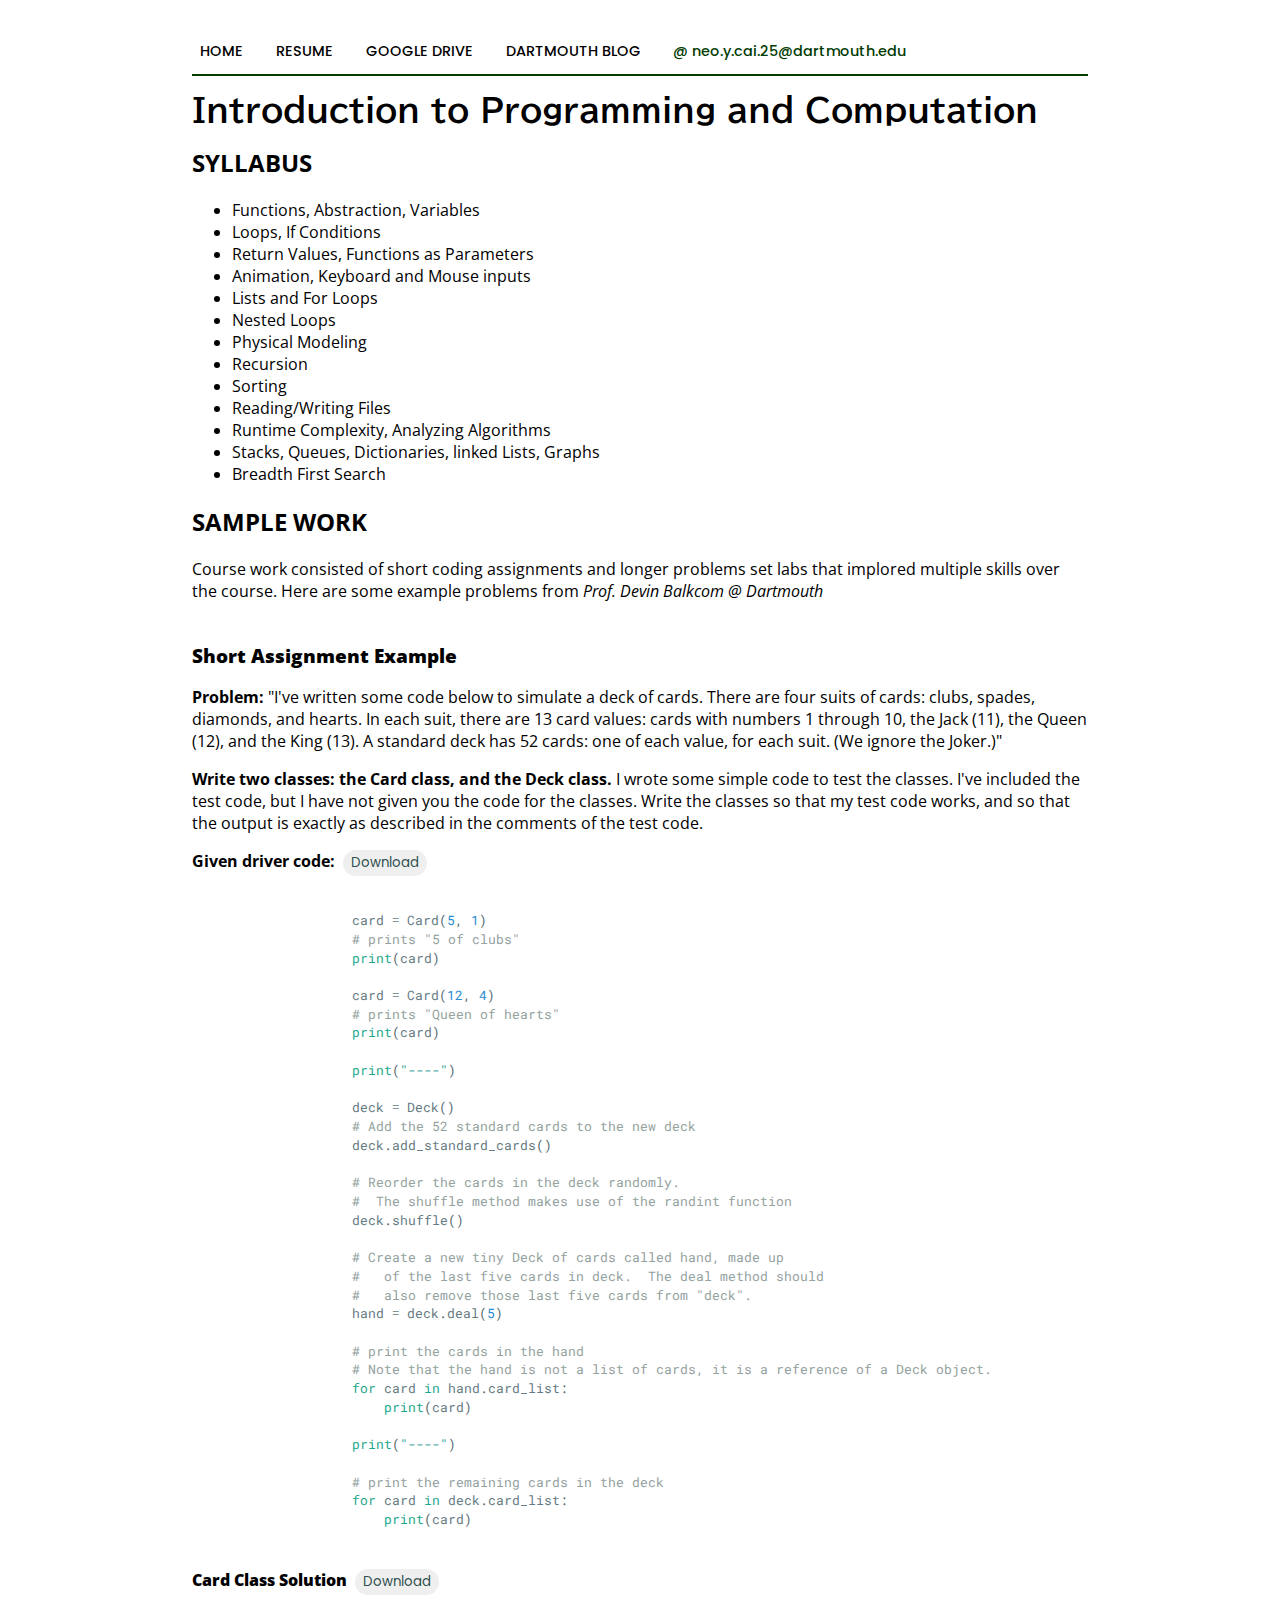
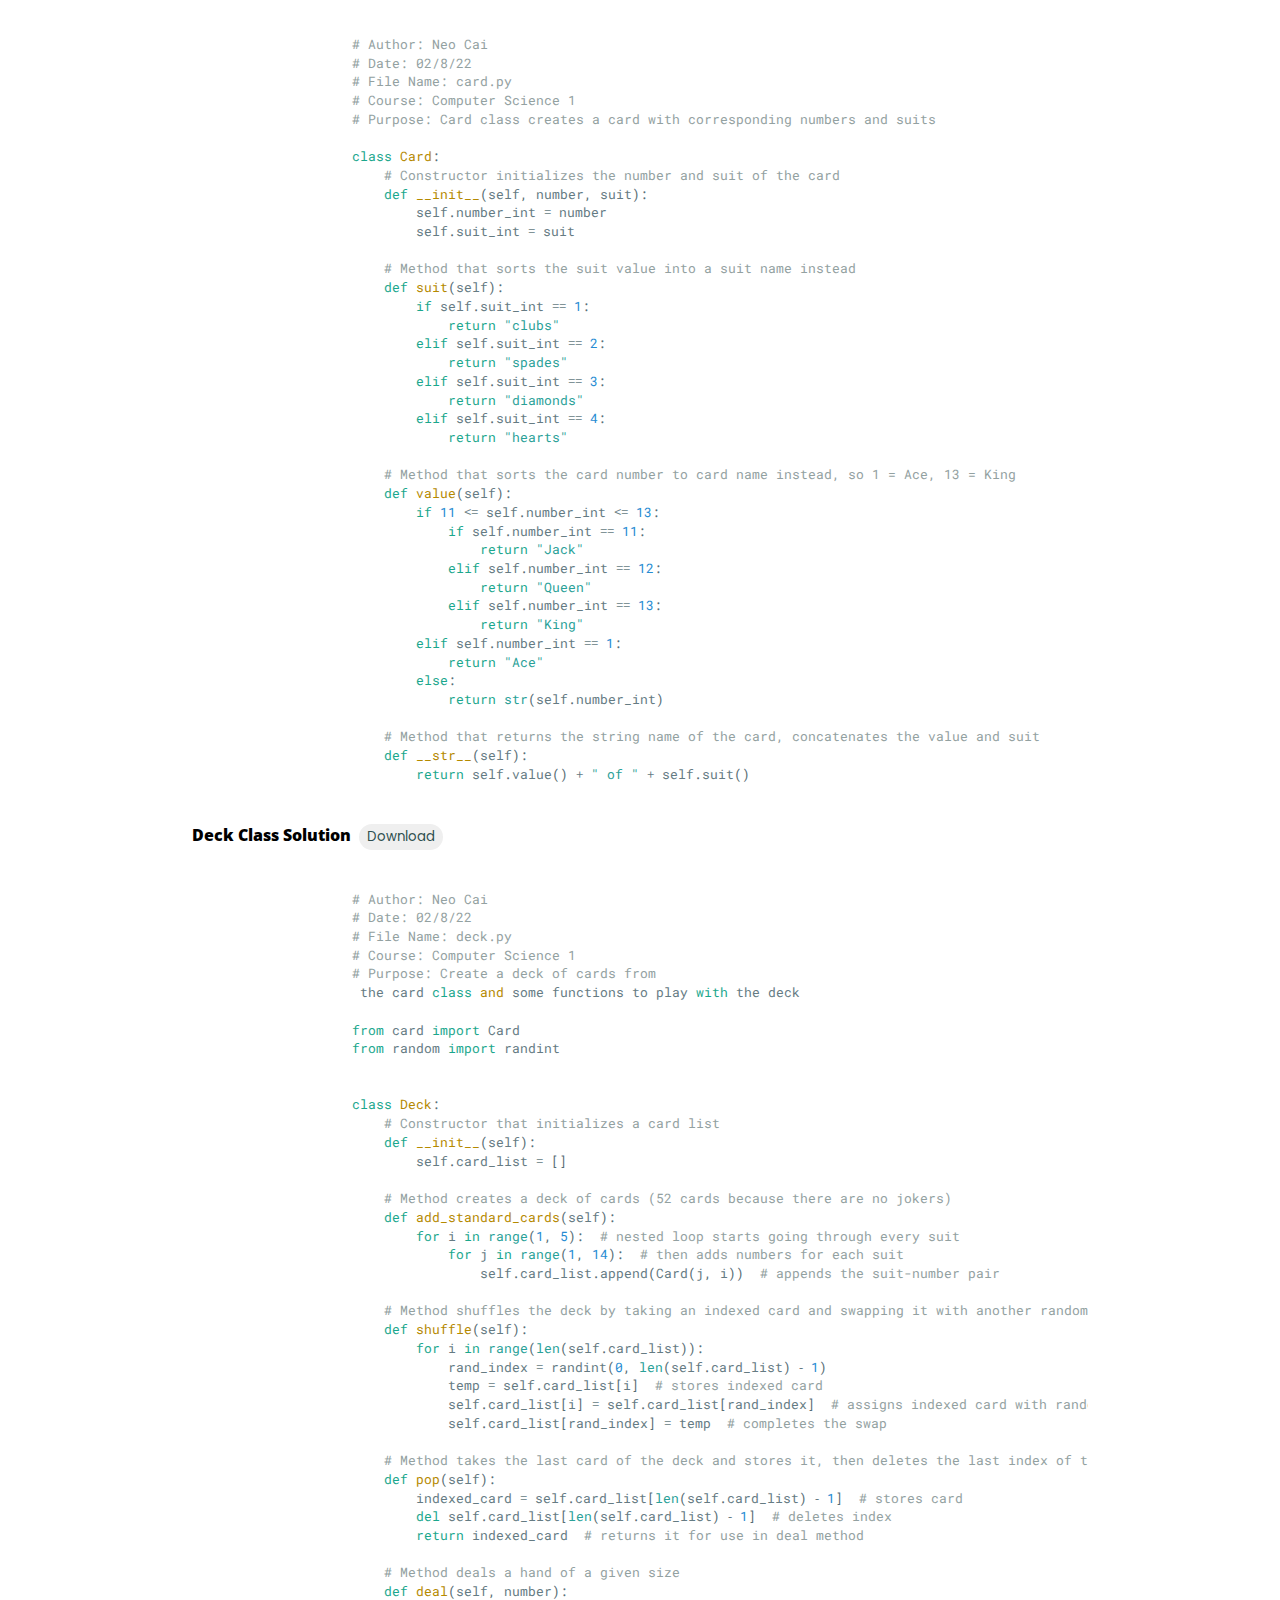
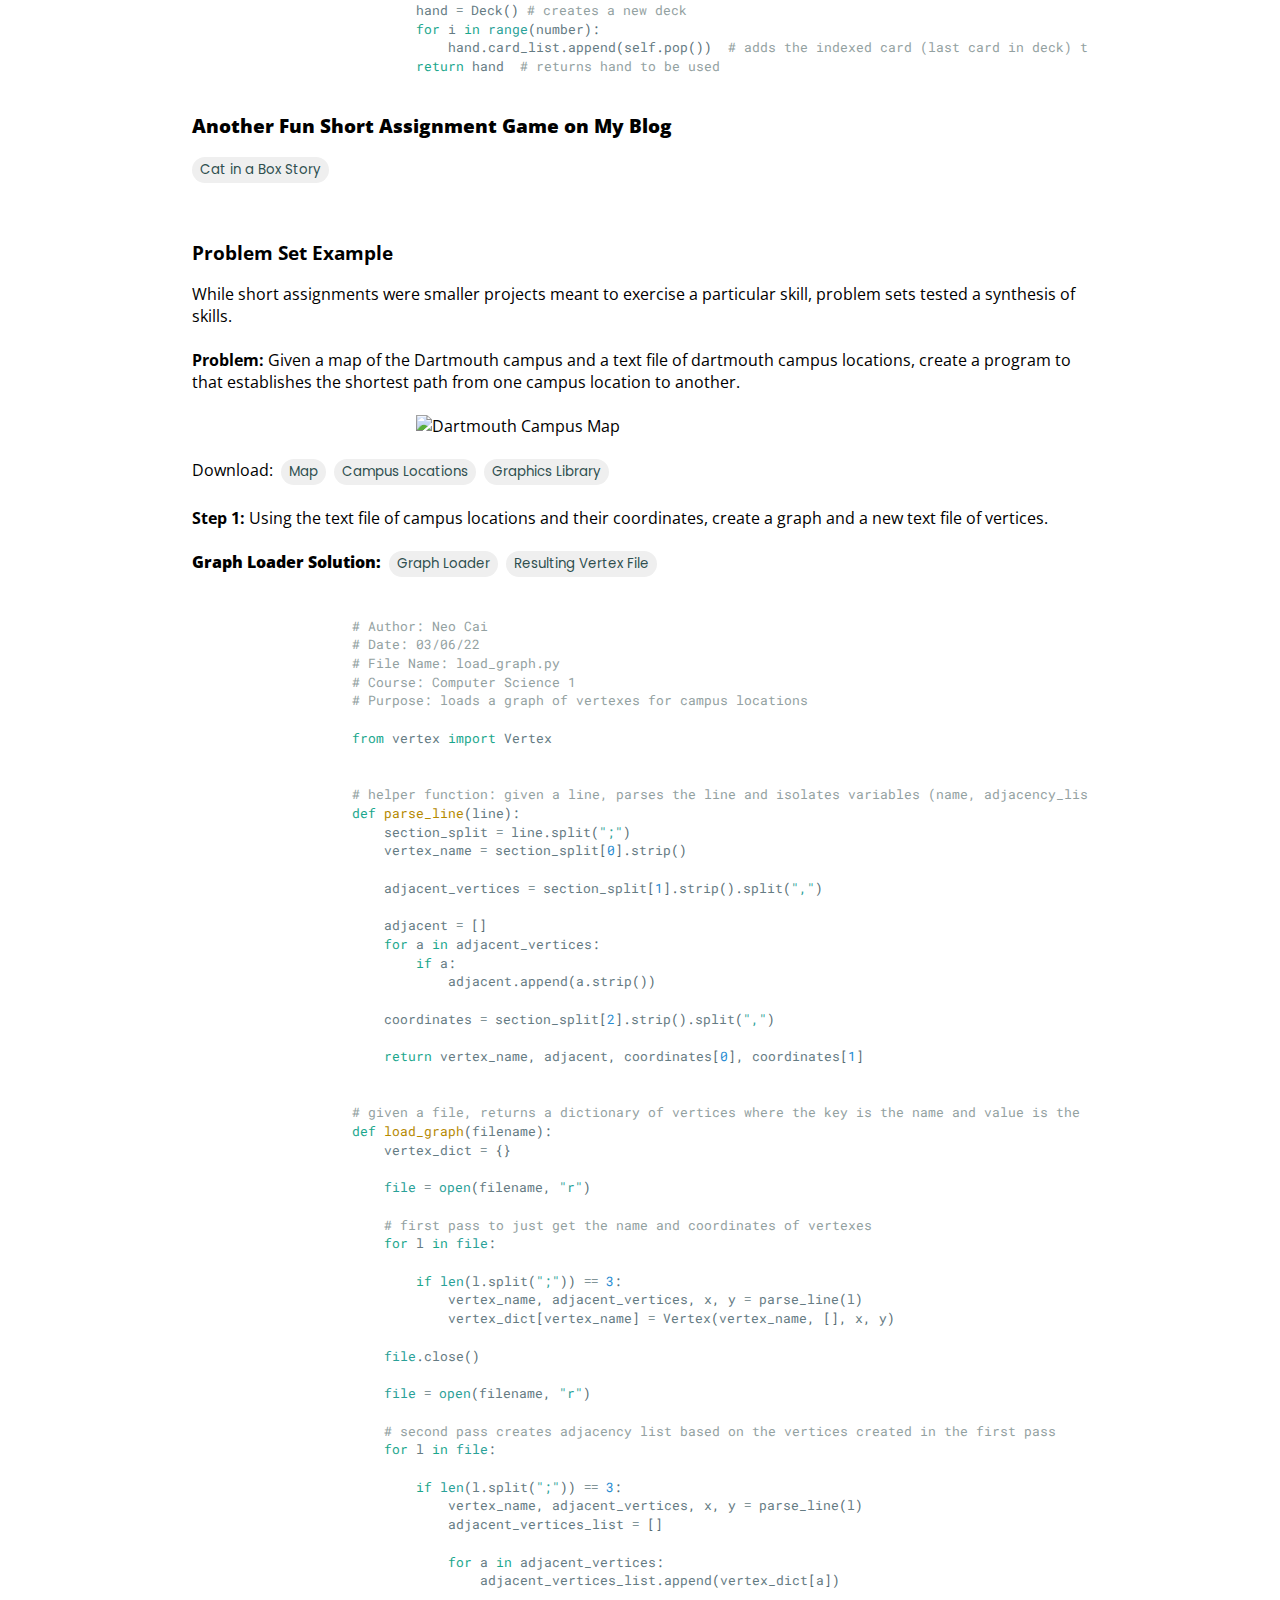
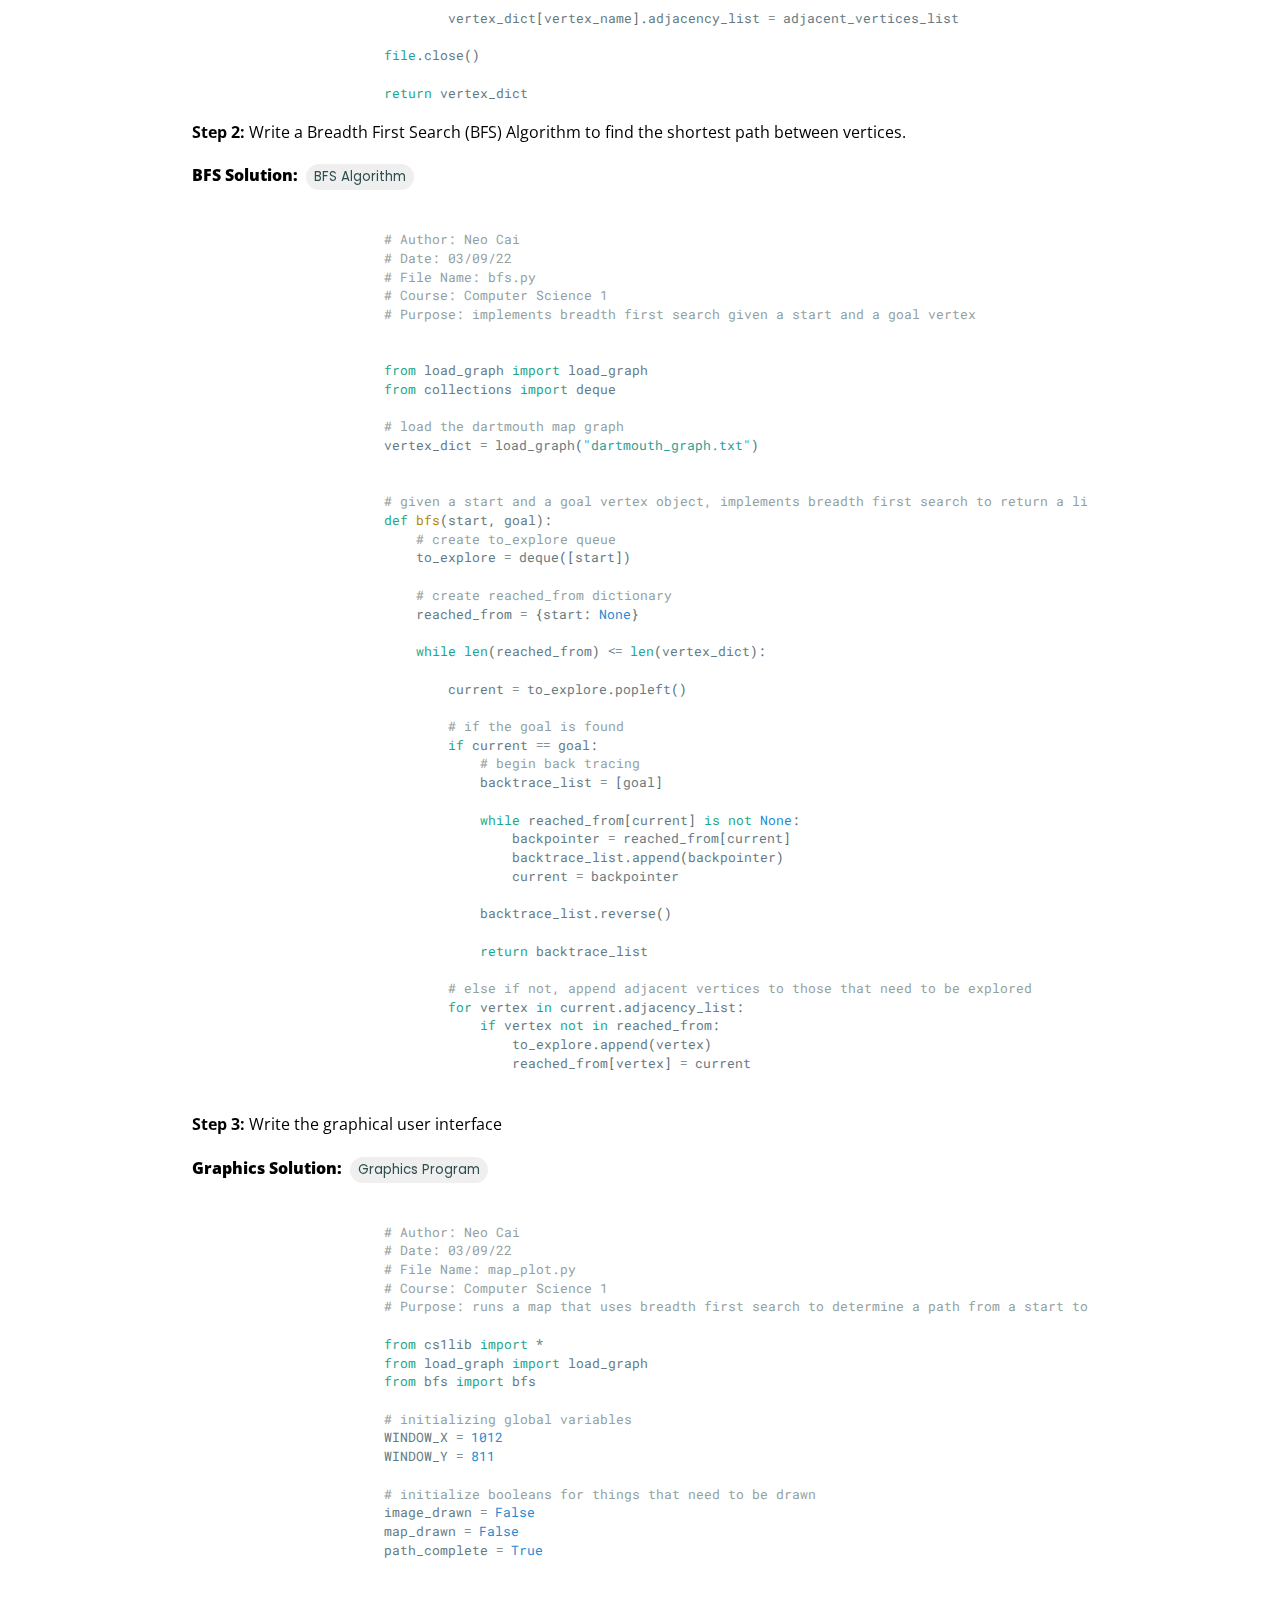
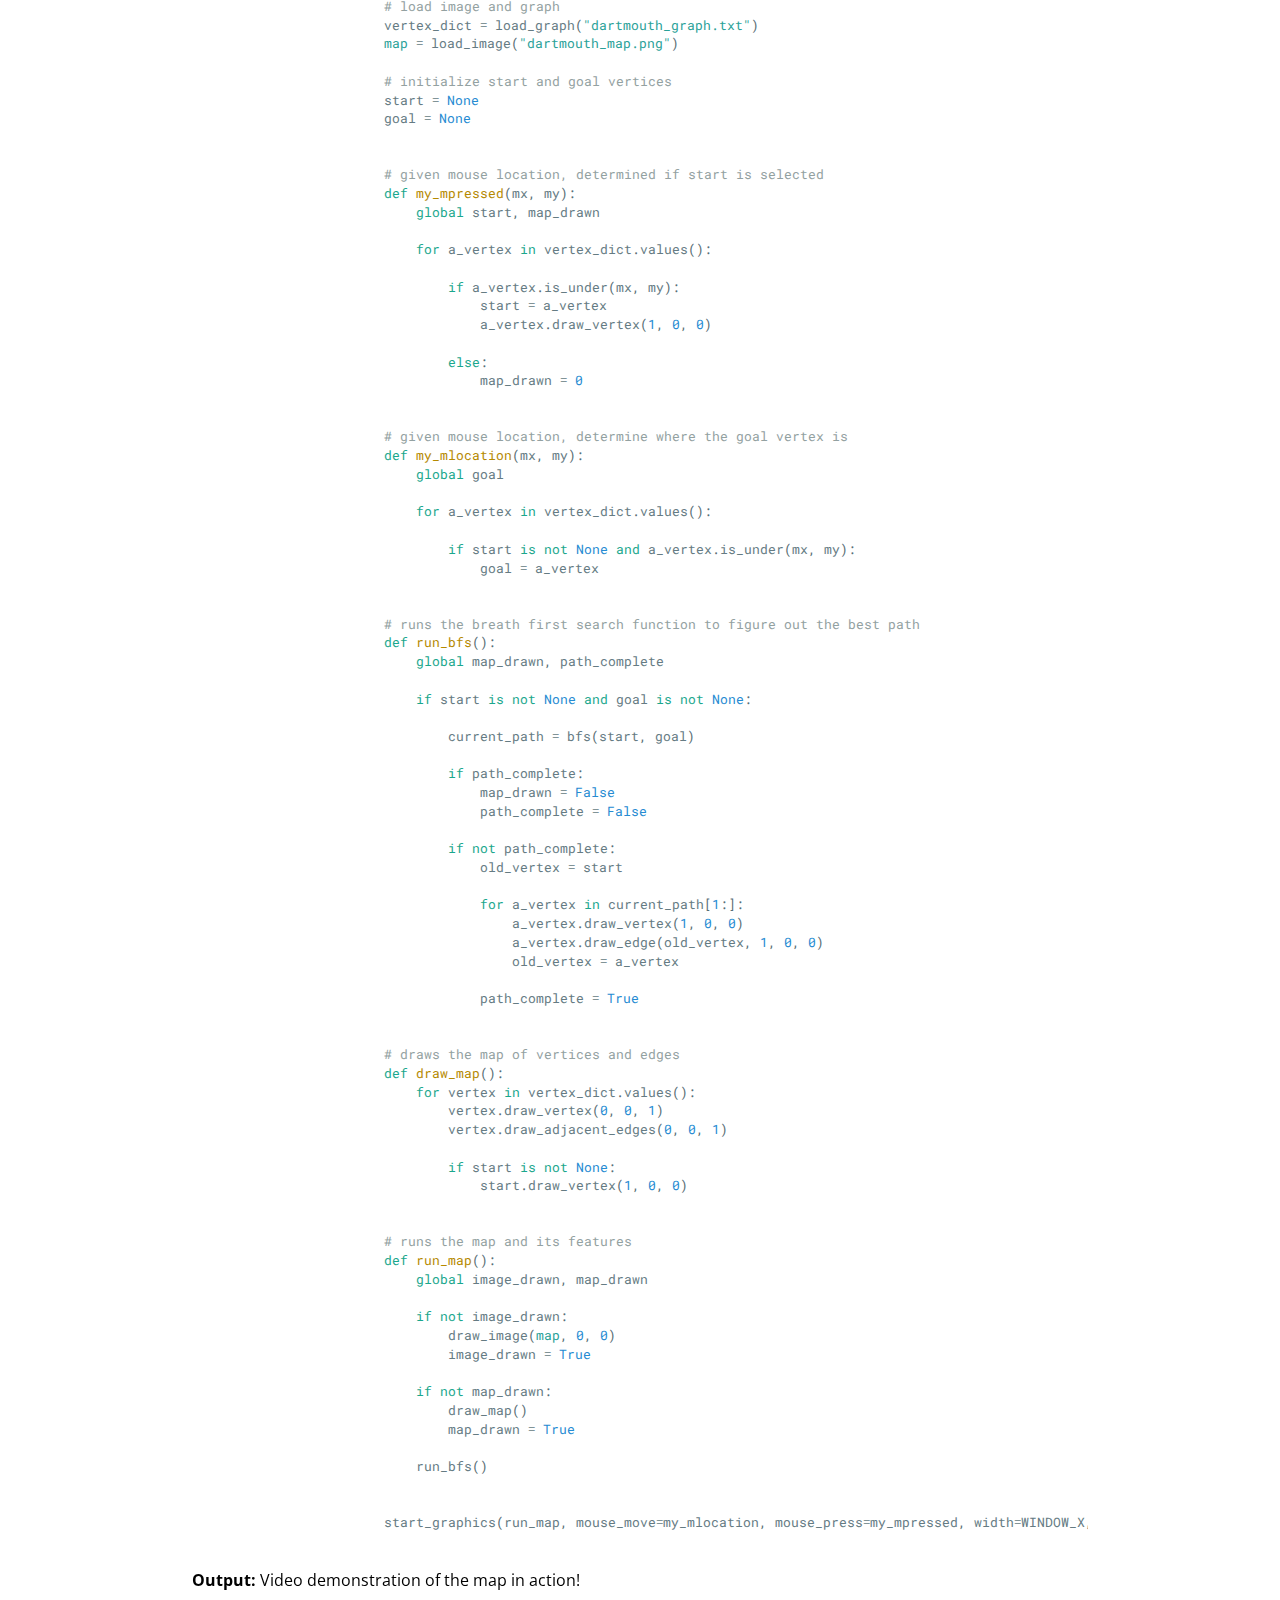
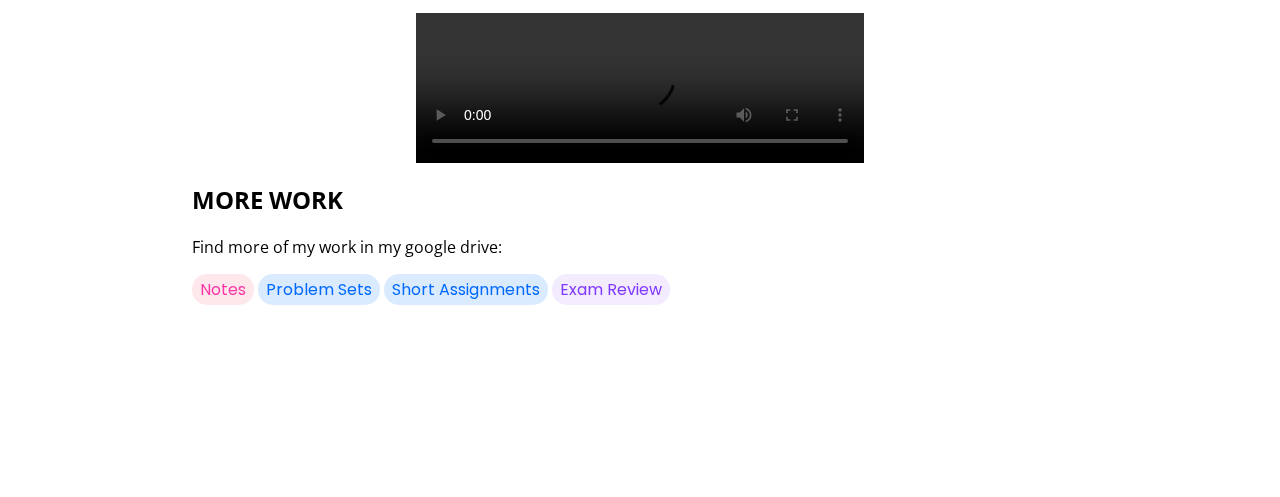
==== CS1.html @ 1ee0eb28 "Add files via upload" ====
<!DOCTYPE html>
<html>
    <head>
        <title>Neo Cai - Computer Science 1</title>
        <meta name="description" content="Computer Science 1 Course Work">
        <link rel="stylesheet" href="style.css">
        <link href="prism.css" rel="stylesheet" />
    </head>
    <body>
        <header class="main-header">
            <nav class="nav main-nav">
                <ul>
                    <li><a href="index.html">HOME</a></li>
                    <li><a href="Resume.html" target="blank">RESUME</a></li>
                    <li><a href="https://drive.google.com/drive/folders/1IpuSzO9AuUdpnZ5P5NzctOcHRXoszcIw?usp=sharing" target="blank">GOOGLE DRIVE</a></li>
                    <li><a href="https://journeys.dartmouth.edu/neoycai25/" target="blank">DARTMOUTH BLOG</a></li>
                    <li class = "nav-email"><h4><a href="mailto:neo.y.cai.25@dartmouth.edu">@ neo.y.cai.25@dartmouth.edu</a></h4></li>
                </ul>
            </nav>
                <h1 class="subtitle1">Introduction to Programming and Computation</h1>
        </header>
        <section>
            <h2>SYLLABUS</h2>
            <ul>
                <li>Functions, Abstraction, Variables</li>
                <li>Loops, If Conditions</li>
                <li>Return Values, Functions as Parameters</li>
                <li>Animation, Keyboard and Mouse inputs</li>
                <li>Lists and For Loops</li>
                <li>Nested Loops</li>
                <li>Physical Modeling</li>
                <li>Recursion</li>
                <li>Sorting</li>
                <li>Reading/Writing Files</li>
                <li>Runtime Complexity, Analyzing Algorithms</li>
                <li>Stacks, Queues, Dictionaries, linked Lists, Graphs</li>
                <li>Breadth First Search</li>
            </ul>
            <h2>SAMPLE WORK</h2>
            Course work consisted of short coding assignments and longer problems set labs that implored multiple skills over the course. Here are some example problems from <i>Prof. Devin Balkcom @ Dartmouth</i>

            <br><br>
            <h3><strong>Short Assignment Example</strong></h3>
            <p>
                <strong>Problem:</strong> "I've written some code below to simulate a deck of cards. There are four suits of cards: clubs, spades, diamonds, and hearts. In each suit, there are 13 card values: cards with numbers 1 through 10, the Jack (11), the Queen (12), and the King (13). A standard deck has 52 cards: one of each value, for each suit. (We ignore the Joker.)"
            </p>
            <p>
                <b>Write two classes: the Card class, and the Deck class.</b> I wrote some simple code to test the classes. I've included the test code, but I have not given you the code for the classes. Write the classes so that my test code works, and so that the output is exactly as described in the comments of the test code.
            </p>
            <p>
                <b>Given driver code:&ensp;</b><a href="CS1 - Code\SA7\card_deck_driver.py" download="card_deck_driver.py" target="blank"><button class="btn">Download</button></a></h4>
                <pre><code class="language-python">
                    card = Card(5, 1)
                    # prints "5 of clubs"
                    print(card)
                    
                    card = Card(12, 4)
                    # prints "Queen of hearts"
                    print(card)
                    
                    print("----")
                    
                    deck = Deck()
                    # Add the 52 standard cards to the new deck
                    deck.add_standard_cards()
                    
                    # Reorder the cards in the deck randomly.
                    #  The shuffle method makes use of the randint function
                    deck.shuffle()
                    
                    # Create a new tiny Deck of cards called hand, made up
                    #   of the last five cards in deck.  The deal method should
                    #   also remove those last five cards from "deck".
                    hand = deck.deal(5)
                    
                    # print the cards in the hand
                    # Note that the hand is not a list of cards, it is a reference of a Deck object.
                    for card in hand.card_list:
                        print(card)
                    
                    print("----")
                    
                    # print the remaining cards in the deck
                    for card in deck.card_list:
                        print(card)
                </code></pre>
            </p>
                <h4><strong>Card Class Solution&ensp;</strong><a href="CS1 - Code\SA7\card.py" download="card.py" target="blank"><button class="btn">Download</button></a></h4>
                <div><pre><code class="language-python">
                    # Author: Neo Cai
                    # Date: 02/8/22
                    # File Name: card.py
                    # Course: Computer Science 1
                    # Purpose: Card class creates a card with corresponding numbers and suits

                    class Card:
                        # Constructor initializes the number and suit of the card
                        def __init__(self, number, suit):
                            self.number_int = number
                            self.suit_int = suit

                        # Method that sorts the suit value into a suit name instead
                        def suit(self):
                            if self.suit_int == 1:
                                return "clubs"
                            elif self.suit_int == 2:
                                return "spades"
                            elif self.suit_int == 3:
                                return "diamonds"
                            elif self.suit_int == 4:
                                return "hearts"

                        # Method that sorts the card number to card name instead, so 1 = Ace, 13 = King
                        def value(self):
                            if 11 &#60;= self.number_int &#60;= 13:
                                if self.number_int == 11:
                                    return "Jack"
                                elif self.number_int == 12:
                                    return "Queen"
                                elif self.number_int == 13:
                                    return "King"
                            elif self.number_int == 1:
                                return "Ace"
                            else:
                                return str(self.number_int)

                        # Method that returns the string name of the card, concatenates the value and suit
                        def __str__(self):
                            return self.value() + " of " + self.suit()
                </code></pre></div>

                <h4><strong>Deck Class Solution&ensp;</strong><a href="CS1 - Code\SA7\deck.py" download="deck.py" target="blank"><button class="btn">Download</button></a></h4>            
                <div><pre><code class="language-python">
                    # Author: Neo Cai
                    # Date: 02/8/22
                    # File Name: deck.py
                    # Course: Computer Science 1
                    # Purpose: Create a deck of cards from
                     the card class and some functions to play with the deck

                    from card import Card
                    from random import randint


                    class Deck:
                        # Constructor that initializes a card list
                        def __init__(self):
                            self.card_list = []

                        # Method creates a deck of cards (52 cards because there are no jokers)
                        def add_standard_cards(self):
                            for i in range(1, 5):  # nested loop starts going through every suit
                                for j in range(1, 14):  # then adds numbers for each suit
                                    self.card_list.append(Card(j, i))  # appends the suit-number pair

                        # Method shuffles the deck by taking an indexed card and swapping it with another random card
                        def shuffle(self):
                            for i in range(len(self.card_list)):
                                rand_index = randint(0, len(self.card_list) - 1)
                                temp = self.card_list[i]  # stores indexed card
                                self.card_list[i] = self.card_list[rand_index]  # assigns indexed card with random card
                                self.card_list[rand_index] = temp  # completes the swap

                        # Method takes the last card of the deck and stores it, then deletes the last index of the deck
                        def pop(self):
                            indexed_card = self.card_list[len(self.card_list) - 1]  # stores card
                            del self.card_list[len(self.card_list) - 1]  # deletes index
                            return indexed_card  # returns it for use in deal method

                        # Method deals a hand of a given size
                        def deal(self, number):
                            hand = Deck() # creates a new deck
                            for i in range(number):
                                hand.card_list.append(self.pop())  # adds the indexed card (last card in deck) to hand
                            return hand  # returns hand to be used
                </code></pre></div>
            </p>
            <p>
                <h3><strong>Another Fun Short Assignment Game on My Blog</strong></h3>
                <a href="https://journeys.dartmouth.edu/neoycai25/2022/03/04/a-story-about-a-cat-in-a-box/" target="blank"><button class="btn">Cat in a Box Story</button></a>
            </p>
            <br>
            <p>
                <h3>Problem Set Example</h3>
                <span>While short assignments were smaller projects meant to exercise a particular skill, problem sets tested a synthesis of skills.</span>
                <br><br>

                <div><b>Problem: </b>Given a map of the Dartmouth campus and a text file of dartmouth campus locations, create a program to that establishes the shortest path from one campus location to another.</div>
                <br>
                
                <img src="CS1 - Code\PS4\dartmouth_map.png" alt="Dartmouth Campus Map" class="campus-map-img">
                <br>

                <div>Download:&ensp;<a href="CS1 - Lab 4 dartmouth_map.png" download="CS1 - Lab 4 dartmouth_map.png" target="blank"><button class="btn">Map</button></a>&ensp;<a href="CS1 - Code\PS4\dartmouth_graph.txt" download="CS1 - Lab 4 vertices.txt" target="blank"><button class="btn">Campus Locations</button></a>&ensp;<a href="CS1 - Code\PS4\cs1lib.py" download="cs1lib.py" target="blank"><button class="btn">Graphics Library</button></a></div><br>

                <div><b>Step 1: </b>Using the text file of campus locations and their coordinates, create a graph and a new text file of vertices.</div>

                <h4><strong>Graph Loader Solution:&ensp;</strong><a href="CS1 - Code\PS4\load_graph.py" download="load_graph.py" target="blank"><button class="btn">Graph Loader</button></a>&ensp;</strong><a href="CS1 - Code\PS4\vertices.txt" download="vertices.txt" target="blank"><button class="btn">Resulting Vertex File</button></a></h4> 

                <div><pre><code class="language-python">
                    # Author: Neo Cai
                    # Date: 03/06/22
                    # File Name: load_graph.py
                    # Course: Computer Science 1
                    # Purpose: loads a graph of vertexes for campus locations
                    
                    from vertex import Vertex
                    
                    
                    # helper function: given a line, parses the line and isolates variables (name, adjacency_list, coordinates)
                    def parse_line(line):
                        section_split = line.split(";")
                        vertex_name = section_split[0].strip()
                    
                        adjacent_vertices = section_split[1].strip().split(",")
                    
                        adjacent = []
                        for a in adjacent_vertices:
                            if a:
                                adjacent.append(a.strip())
                    
                        coordinates = section_split[2].strip().split(",")
                    
                        return vertex_name, adjacent, coordinates[0], coordinates[1]
                    
                    
                    # given a file, returns a dictionary of vertices where the key is the name and value is the vertex object
                    def load_graph(filename):
                        vertex_dict = {}
                    
                        file = open(filename, "r")
                    
                        # first pass to just get the name and coordinates of vertexes
                        for l in file:
                    
                            if len(l.split(";")) == 3:
                                vertex_name, adjacent_vertices, x, y = parse_line(l)
                                vertex_dict[vertex_name] = Vertex(vertex_name, [], x, y)
                    
                        file.close()
                    
                        file = open(filename, "r")
                    
                        # second pass creates adjacency list based on the vertices created in the first pass
                        for l in file:
                    
                            if len(l.split(";")) == 3:
                                vertex_name, adjacent_vertices, x, y = parse_line(l)
                                adjacent_vertices_list = []
                    
                                for a in adjacent_vertices:
                                    adjacent_vertices_list.append(vertex_dict[a])
                    
                                vertex_dict[vertex_name].adjacency_list = adjacent_vertices_list
                    
                        file.close()
                    
                        return vertex_dict
                </code></pre></div>

                <div><b>Step 2:</b> Write a Breadth First Search (BFS) Algorithm to find the shortest path between vertices.</div>
                <h4><b>BFS Solution:&ensp;</b><a href="CS1 - Code\PS4\bfs.py" download="bfs.py" target="blank"><button class="btn">BFS Algorithm</button></a></h4>

                    <div><pre><code class="language-python">
                        # Author: Neo Cai
                        # Date: 03/09/22
                        # File Name: bfs.py
                        # Course: Computer Science 1
                        # Purpose: implements breadth first search given a start and a goal vertex


                        from load_graph import load_graph
                        from collections import deque

                        # load the dartmouth map graph
                        vertex_dict = load_graph("dartmouth_graph.txt")


                        # given a start and a goal vertex object, implements breadth first search to return a list of vertices to create a path
                        def bfs(start, goal):
                            # create to_explore queue
                            to_explore = deque([start])

                            # create reached_from dictionary
                            reached_from = {start: None}

                            while len(reached_from) &#60;= len(vertex_dict):

                                current = to_explore.popleft()

                                # if the goal is found
                                if current == goal:
                                    # begin back tracing
                                    backtrace_list = [goal]

                                    while reached_from[current] is not None:
                                        backpointer = reached_from[current]
                                        backtrace_list.append(backpointer)
                                        current = backpointer

                                    backtrace_list.reverse()

                                    return backtrace_list

                                # else if not, append adjacent vertices to those that need to be explored
                                for vertex in current.adjacency_list:
                                    if vertex not in reached_from:
                                        to_explore.append(vertex)
                                        reached_from[vertex] = current
                    </code></pre></div><br>

                <div><b>Step 3:</b> Write the graphical user interface</div>
                <h4><b>Graphics Solution:&ensp;</b><a href="CS1 - Code\PS4\map_plot.py" download="map_plot.py" target="blank"><button class="btn">Graphics Program</button></a></h4>

                    <div><pre><code class="language-python">
                        # Author: Neo Cai
                        # Date: 03/09/22
                        # File Name: map_plot.py
                        # Course: Computer Science 1
                        # Purpose: runs a map that uses breadth first search to determine a path from a start to a goal

                        from cs1lib import *
                        from load_graph import load_graph
                        from bfs import bfs

                        # initializing global variables
                        WINDOW_X = 1012
                        WINDOW_Y = 811

                        # initialize booleans for things that need to be drawn
                        image_drawn = False
                        map_drawn = False
                        path_complete = True


                        # load image and graph
                        vertex_dict = load_graph("dartmouth_graph.txt")
                        map = load_image("dartmouth_map.png")

                        # initialize start and goal vertices
                        start = None
                        goal = None


                        # given mouse location, determined if start is selected
                        def my_mpressed(mx, my):
                            global start, map_drawn

                            for a_vertex in vertex_dict.values():

                                if a_vertex.is_under(mx, my):
                                    start = a_vertex
                                    a_vertex.draw_vertex(1, 0, 0)

                                else:
                                    map_drawn = 0


                        # given mouse location, determine where the goal vertex is
                        def my_mlocation(mx, my):
                            global goal

                            for a_vertex in vertex_dict.values():

                                if start is not None and a_vertex.is_under(mx, my):
                                    goal = a_vertex


                        # runs the breath first search function to figure out the best path
                        def run_bfs():
                            global map_drawn, path_complete

                            if start is not None and goal is not None:

                                current_path = bfs(start, goal)

                                if path_complete:
                                    map_drawn = False
                                    path_complete = False

                                if not path_complete:
                                    old_vertex = start

                                    for a_vertex in current_path[1:]:
                                        a_vertex.draw_vertex(1, 0, 0)
                                        a_vertex.draw_edge(old_vertex, 1, 0, 0)
                                        old_vertex = a_vertex

                                    path_complete = True


                        # draws the map of vertices and edges
                        def draw_map():
                            for vertex in vertex_dict.values():
                                vertex.draw_vertex(0, 0, 1)
                                vertex.draw_adjacent_edges(0, 0, 1)

                                if start is not None:
                                    start.draw_vertex(1, 0, 0)


                        # runs the map and its features
                        def run_map():
                            global image_drawn, map_drawn

                            if not image_drawn:
                                draw_image(map, 0, 0)
                                image_drawn = True

                            if not map_drawn:
                                draw_map()
                                map_drawn = True

                            run_bfs()


                        start_graphics(run_map, mouse_move=my_mlocation, mouse_press=my_mpressed, width=WINDOW_X, height=WINDOW_Y)

                    </code></pre></div>

                    <div><b>Output:</b> Video demonstration of the map in action!</div><br>
                    <video controls class="campus-demo">
                        <source src="CS1 - Code\PS4\PS4Demo.mp4" type="video/mp4">
                      Your browser does not support the video tag.
                      </video>
            </p>
        </section>
        <footer class="more-work">
        <h2>MORE WORK</h2>
            <span>Find more of my work in my google drive:</span>
            <ul>
                <li><a href="https://drive.google.com/drive/folders/1DIi8nR92JHnhJWDTTaWvXM5-zd_2W4ge?usp=sharing" target="blank"><button class="notes-button btn">Notes</button></a></li>
                <li><a href="https://drive.google.com/drive/folders/1l7u1fiyOqJSao9IE96LItS_v6joDF0sx?usp=sharing" target="blank"><button class="btn hw-button">Problem Sets</button></a></li>
                <li><a href="https://drive.google.com/drive/folders/1snWjfEIl4poKZFCFocSapkorWUKdKRFX?usp=sharing" target="blank"><button class="btn hw-button">Short Assignments</button></a></li>
                <li><a href="https://drive.google.com/drive/folders/1wzZiFmftN0aNXQ0V-TmEb8udfxbyWJR4?usp=sharing" target="blank"><button class="btn exam-review-button">Exam Review</button></a></li>
            </ul>
        </footer>
        <script src="prism.js"></script>
    </body>
---- style.css ----
@import url('https://fonts.googleapis.com/css2?family=Arvo:ital,wght@0,400;0,700;1,400&family=Athiti:wght@300&family=BIZ+UDPGothic&family=Joan&family=Montserrat:ital,wght@0,400;1,200;1,300&family=Open+Sans:ital,wght@0,300;0,400;0,500;0,600;1,300;1,400;1,500&family=Philosopher:ital,wght@0,400;0,700;1,400;1,700&family=Poppins:ital,wght@0,100;0,200;0,300;0,400;1,100;1,200;1,300&display=swap');
@import url('https://fonts.googleapis.com/css2?family=Space+Mono&display=swap');
/*
font-family: 'Arvo', serif;
font-family: 'Joan', serif;
font-family: 'Montserrat', sans-serif;
font-family: 'Open Sans', sans-serif;
font-family: 'Philosopher', sans-serif;
font-family: 'Poppins', sans-serif;
font-family: 'BIZ UDPGothic', sans-serif;
*/

* {
    box-sizing: border-box;
    font-family: 'Open Sans', sans-serif;
}
.nav ul {
    margin: 2.5%;
    margin-left: -3.2em;
    margin-bottom: -0.5em;
}
.nav li {
    display: inline-block;
    padding: 0;
}
.nav a {
    font-family: 'Poppins', sans-serif;
    font-weight: 500;
    color: black;
    padding: 1em;
    text-decoration: none;
}

.h-tab a {
    color: white;
    background-color: rgb(2, 60, 2);
    
}
.nav a:hover {
    background-color: rgb(2, 60, 2);
    color: white;
}

.nav-email a {
    color: rgb(2, 60, 2);
    text-decoration: none;
}
.nav-email a:hover {
    color: blue;
    background-color: transparent;
}
.nav {
    text-align: left;
    font-size: 0.9em;
    border-bottom: 2px solid rgb(2, 60, 2) ;
}
html, body { 
    margin: 1in;
    margin-top: 0in;
    padding: 0;
}
.subtitle1 {
    padding-top: 2%;
    text-align: left;
    margin: 0;
    font-family: 'BIZ UDPGothic', sans-serif;
}

.btn {
    font-family: 'Poppins', sans-serif;
    font-size: smaller;
    color: darkslategray;
    text-align: center;
    border-color: transparent;
    vertical-align: middle;
    cursor: pointer;
    border-radius: 15px;
}
.btn:hover {
    color: green;
    background-color: rgba(14, 138, 70, 0.189);
}
.class-row {
    border-bottom: 1px solid grey;
    padding-bottom: 0.5em;
    padding-top:0.5em
}
.tour-item {
    padding-right:1em;
}
.more-work li {
    display: inline-block;
}
.more-work ul {
    margin-left: -2.5em;
}
.notes-button {
    font-size: medium;
    color: rgb(253, 55, 167);
    background-color: rgb(255, 232, 235);
}
.hw-button {    
    font-size: medium;
    color:rgb(0, 106, 255);
    background-color: rgba(0, 110, 255, 0.144);
}
.exam-review-button {
    font-size: medium;
    color: rgb(129, 56, 255);
    background-color: rgba(101, 12, 246, 0.078);
}
.campus-map-img {
    display: block;
    margin-left: auto;
    margin-right: auto;
    width: 50%;
    height: 50%;
}
.campus-demo {
    display: block;
    margin-left: auto;
    margin-right: auto;
    width: 50%;
    height: 50%;
}
---- prism.css ----
@import url('https://fonts.googleapis.com/css2?family=Roboto+Mono&display=swap');

/* font-family: 'Roboto Mono', monospace; */

/* PrismJS 1.28.0
https://prismjs.com/download.html#themes=prism-solarizedlight&languages=markup+css+clike+javascript+c+csharp+cpp+java+python
@Neo modified font and colors */
code[class*=language-],pre[class*=language-]{color:#657b83; font-family: 'Roboto Mono', monospace;font-size:0.9em;text-align:left;white-space:pre;word-spacing:normal;word-break:normal;word-wrap:normal;line-height:1.3;-moz-tab-size:4;-o-tab-size:4;tab-size:4;-webkit-hyphens:none;-moz-hyphens:none;-ms-hyphens:none;hyphens:none}code[class*=language-] ::-moz-selection,code[class*=language-]::-moz-selection,pre[class*=language-] ::-moz-selection,pre[class*=language-]::-moz-selection{background:#073642}code[class*=language-] ::selection,code[class*=language-]::selection,pre[class*=language-] ::selection,pre[class*=language-]::selection{background:#073642}pre[class*=language-]{padding:0;margin:0;overflow:auto;border-radius:.3em}:not(pre)>code[class*=language-],pre[class*=language-]{background-color:#ffffff}:not(pre)>code[class*=language-]{padding:0;border-radius:0}.token.cdata,.token.comment,.token.doctype,.token.prolog{color:#93a1a1; font-family: 'Roboto Mono', monospace;}.token.punctuation{color:#586e75; font-family: 'Roboto Mono', monospace;}.token.namespace{opacity:.7}.token.boolean,.token.constant,.token.deleted,.token.number,.token.property,.token.symbol,.token.tag{color:#268bd2; font-family: 'Roboto Mono', monospace;}.token.attr-name,.token.builtin,.token.char,.token.inserted,.token.selector,.token.string,.token.url{color:#2aa198; font-family: 'Roboto Mono', monospace;}.token.entity{color:#657b83;font-family: 'Roboto Mono', monospace;}.token.atrule,.token.attr-value,.token.keyword{color:#1ba78d; font-family: 'Roboto Mono', monospace;}.token.class-name,.token.function{color:#b58900; font-family: 'Roboto Mono', monospace;}.token.important,.token.regex,.token.variable{color:#cb4b16; font-family: 'Roboto Mono', monospace;}.token.bold,.token.important{font-weight:700}.token.italic{font-style:italic}.token.entity{cursor:help}
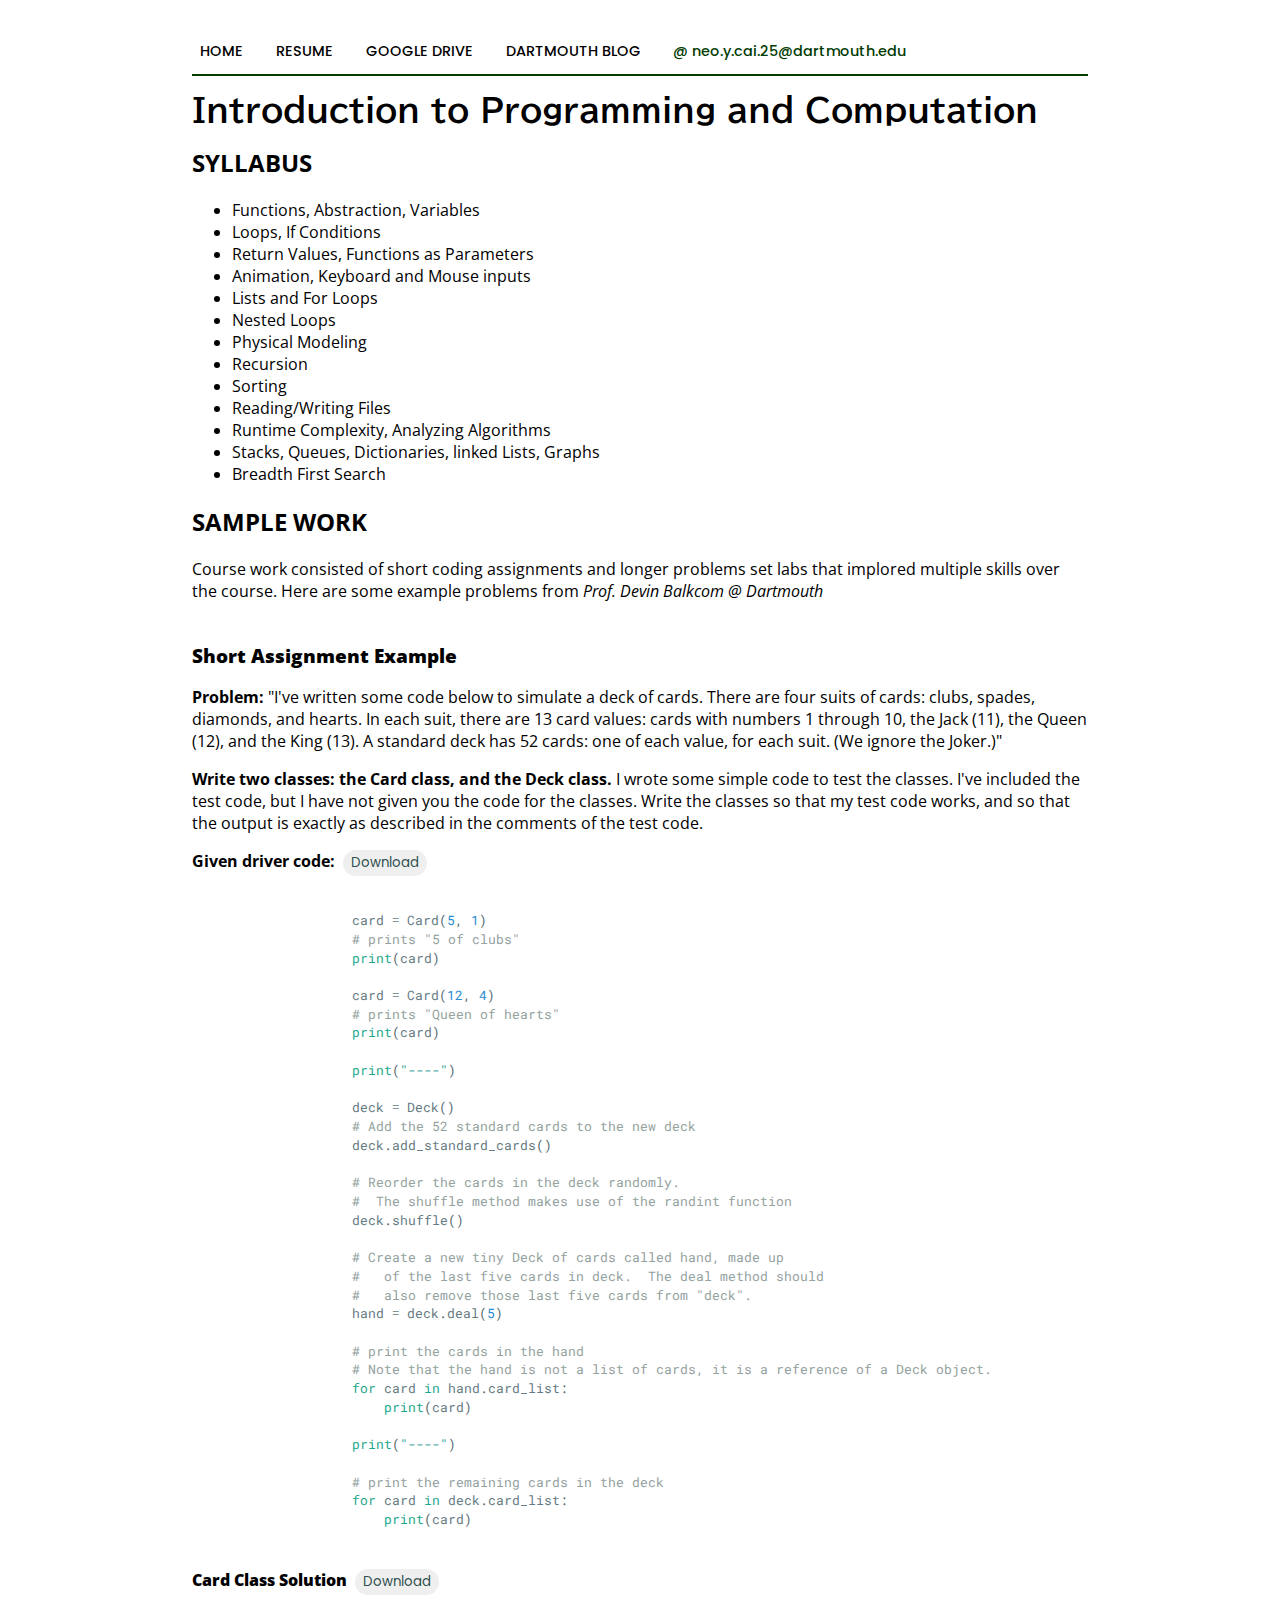
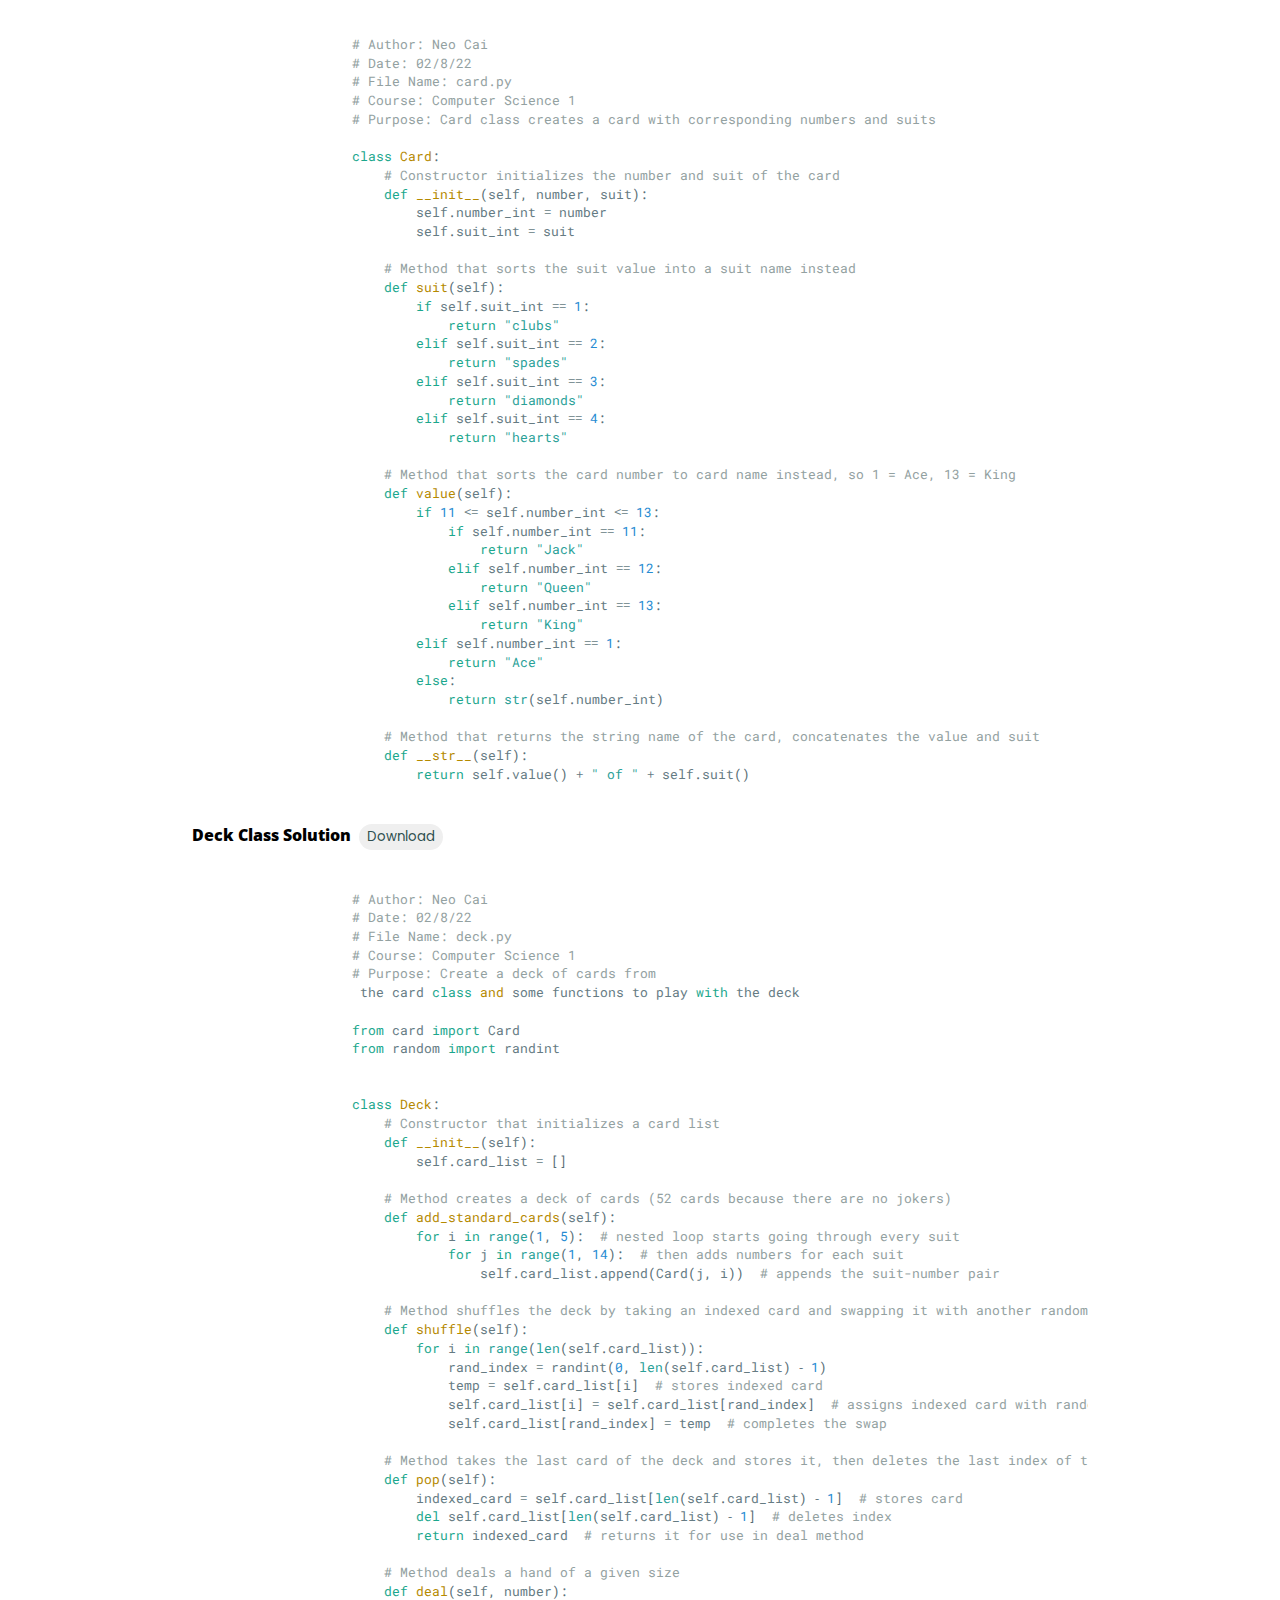
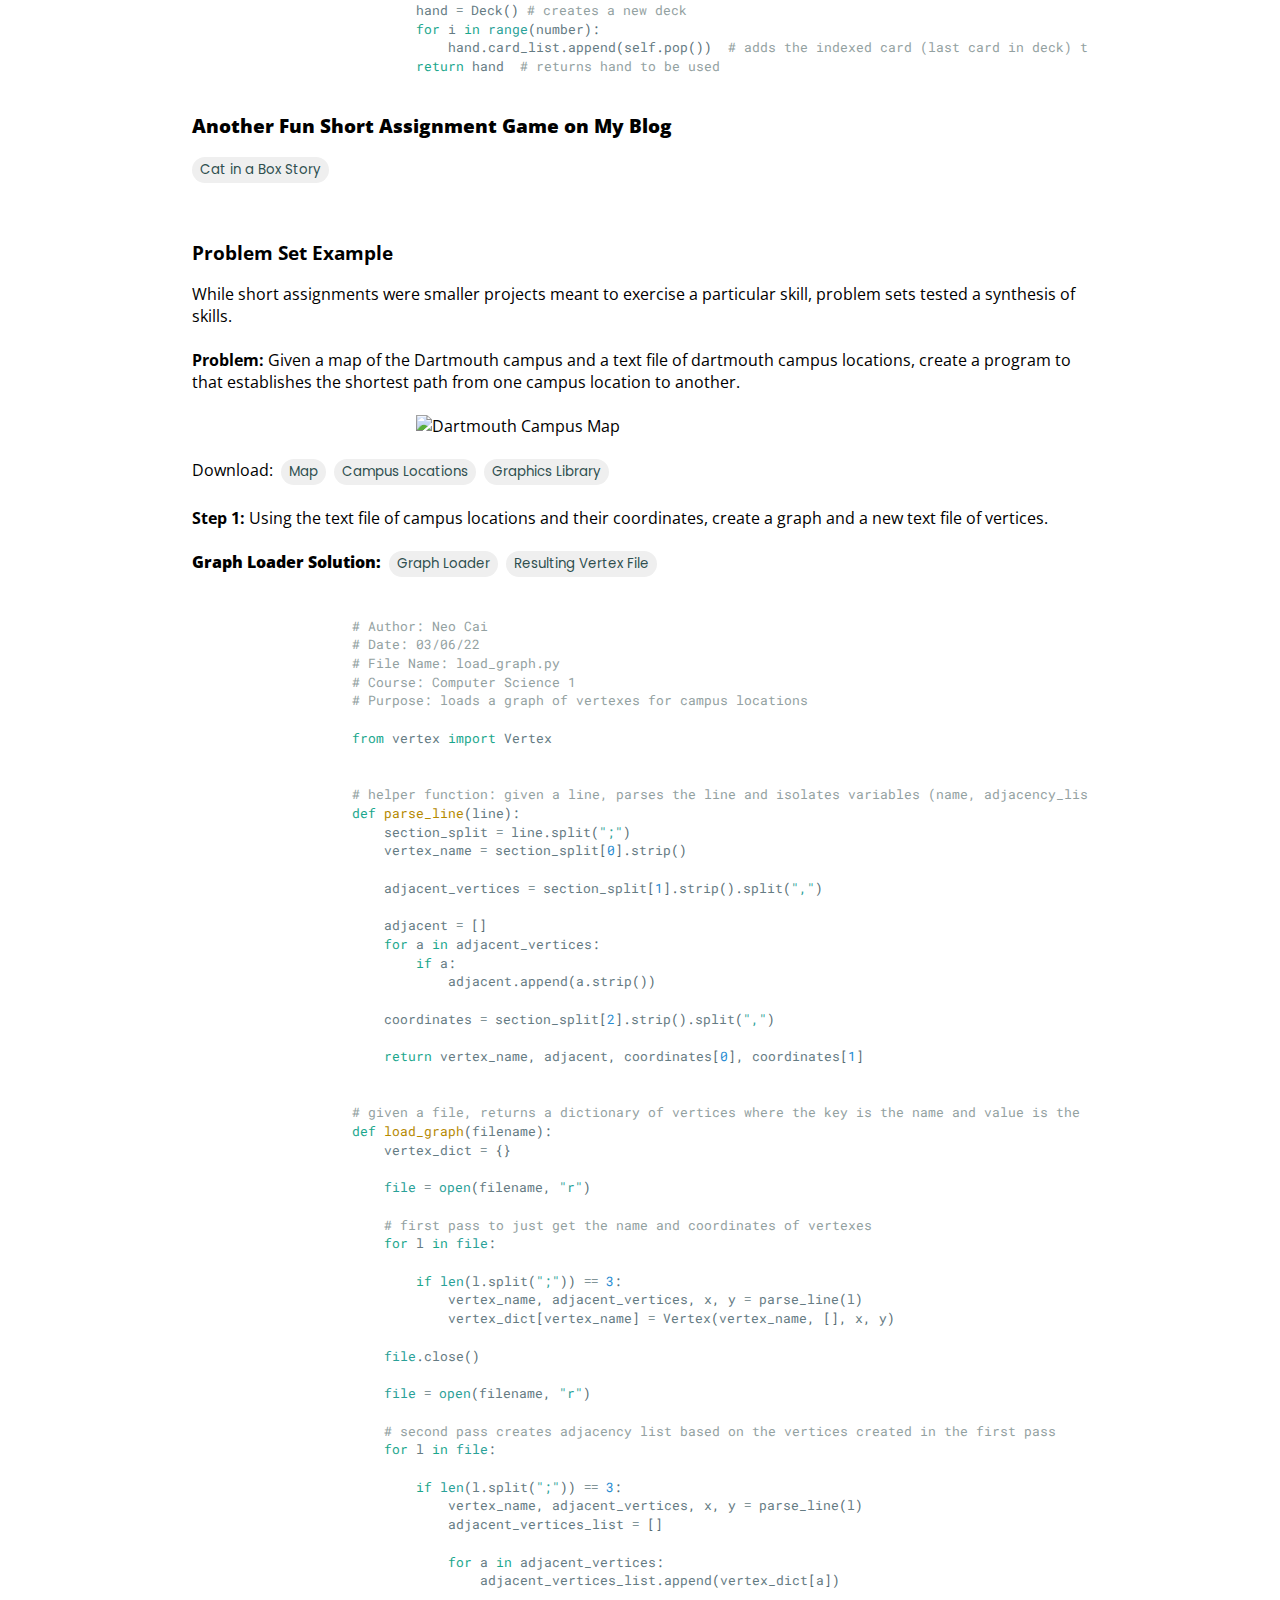
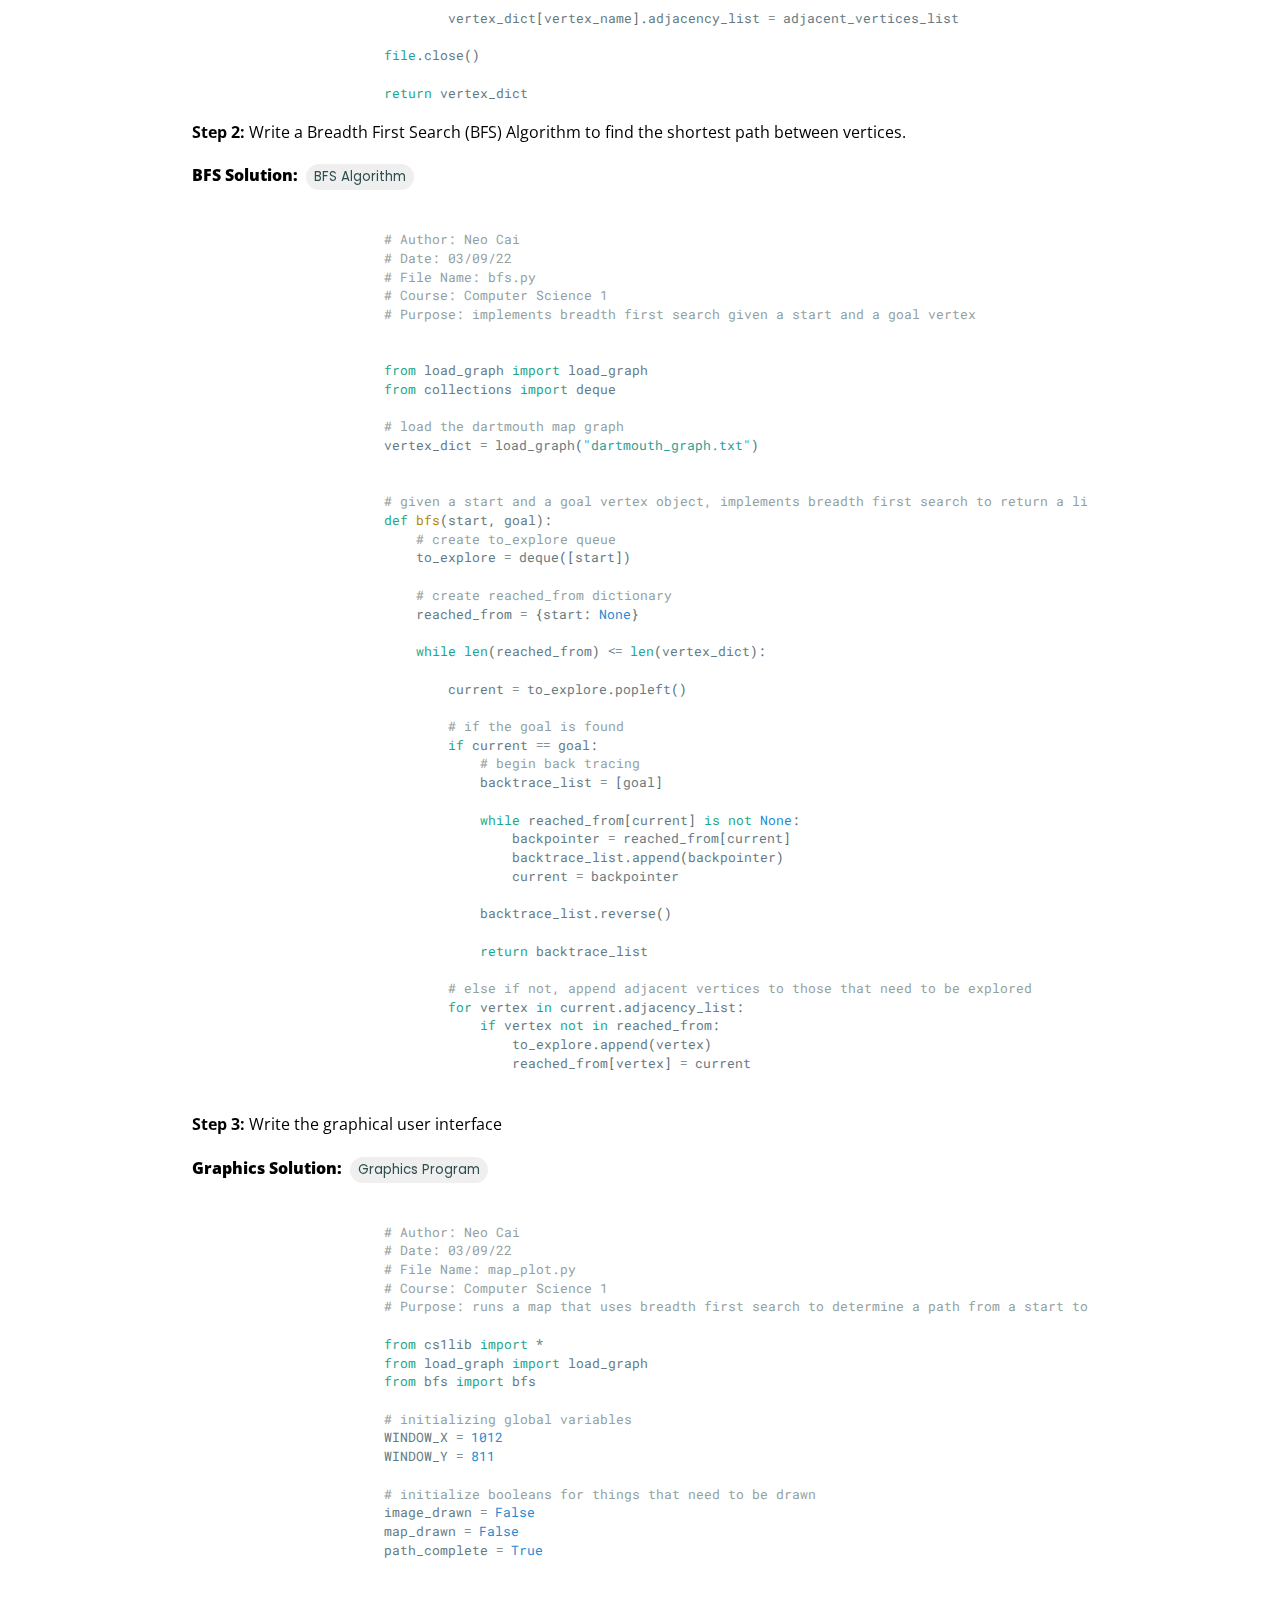
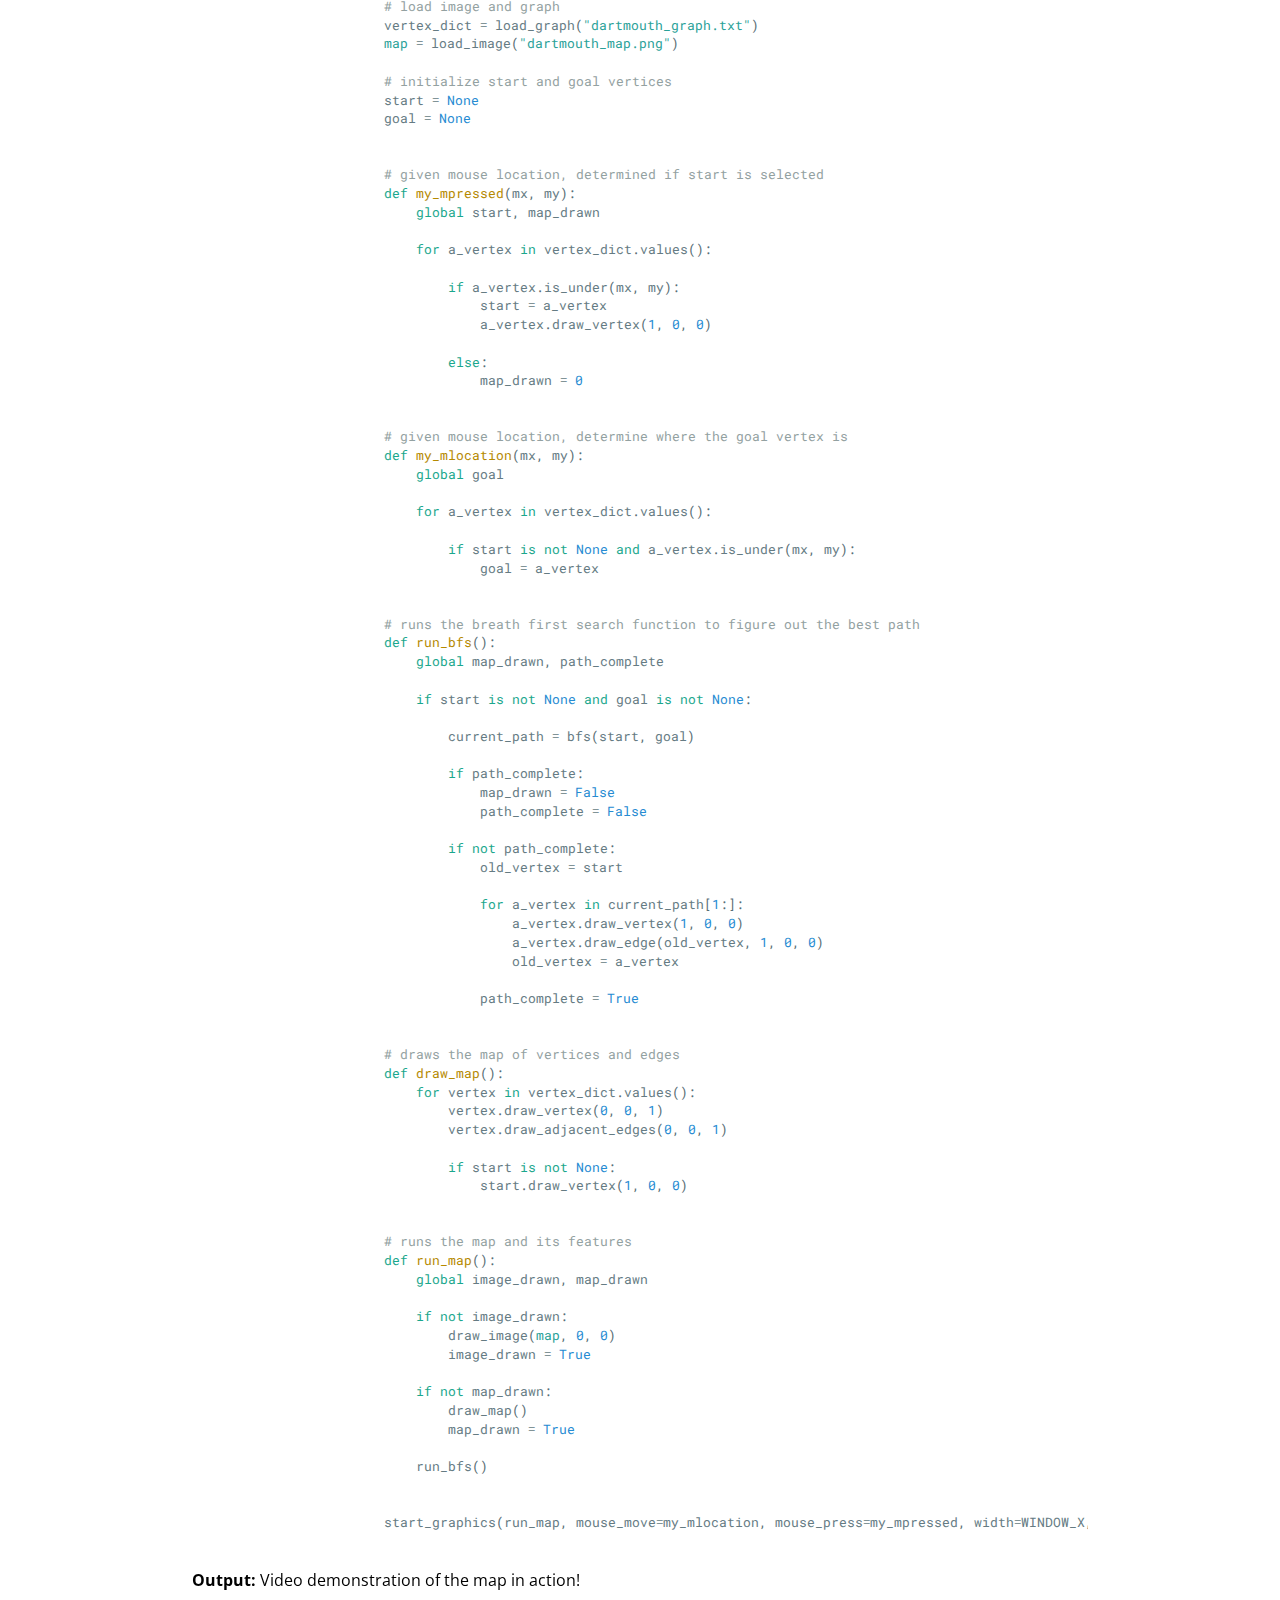
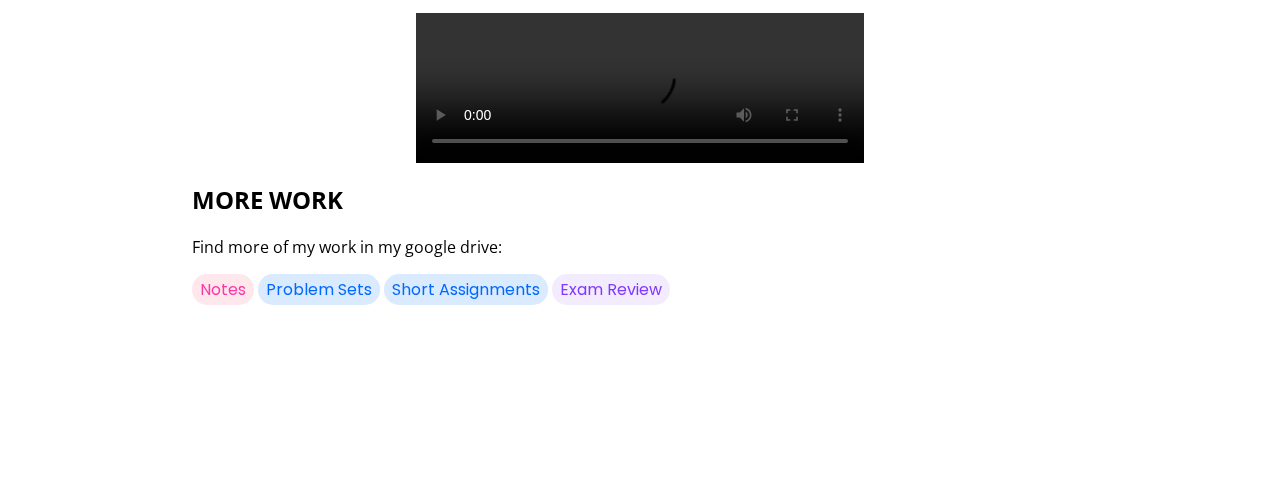
==== commit fc68c66f: "Add files via upload" ====
--- a/CS1.html
+++ b/CS1.html
@@ -48,7 +48,7 @@
                 <b>Write two classes: the Card class, and the Deck class.</b> I wrote some simple code to test the classes. I've included the test code, but I have not given you the code for the classes. Write the classes so that my test code works, and so that the output is exactly as described in the comments of the test code.
             </p>
             <p>
-                <b>Given driver code:&ensp;</b><a href="CS1 - Code\SA7\card_deck_driver.py" download="card_deck_driver.py" target="blank"><button class="btn">Download</button></a></h4>
+                <b>Given driver code:&ensp;</b><a href="CS1-Code\SA7\card_deck_driver.py" download="card_deck_driver.py" target="blank"><button class="btn">Download</button></a></h4>
                 <pre><code class="language-python">
                     card = Card(5, 1)
                     # prints "5 of clubs"
@@ -85,7 +85,7 @@
                         print(card)
                 </code></pre>
             </p>
-                <h4><strong>Card Class Solution&ensp;</strong><a href="CS1 - Code\SA7\card.py" download="card.py" target="blank"><button class="btn">Download</button></a></h4>
+                <h4><strong>Card Class Solution&ensp;</strong><a href="CS1-Code\SA7\card.py" download="card.py" target="blank"><button class="btn">Download</button></a></h4>
                 <div><pre><code class="language-python">
                     # Author: Neo Cai
                     # Date: 02/8/22
@@ -129,7 +129,7 @@
                             return self.value() + " of " + self.suit()
                 </code></pre></div>
 
-                <h4><strong>Deck Class Solution&ensp;</strong><a href="CS1 - Code\SA7\deck.py" download="deck.py" target="blank"><button class="btn">Download</button></a></h4>            
+                <h4><strong>Deck Class Solution&ensp;</strong><a href="CS1-Code\SA7\deck.py" download="deck.py" target="blank"><button class="btn">Download</button></a></h4>            
                 <div><pre><code class="language-python">
                     # Author: Neo Cai
                     # Date: 02/8/22
@@ -188,14 +188,14 @@
                 <div><b>Problem: </b>Given a map of the Dartmouth campus and a text file of dartmouth campus locations, create a program to that establishes the shortest path from one campus location to another.</div>
                 <br>
                 
-                <img src="CS1 - Code\PS4\dartmouth_map.png" alt="Dartmouth Campus Map" class="campus-map-img">
+                <img src="CS1-Code\PS4\dartmouth_map.png" alt="Dartmouth Campus Map" class="campus-map-img">
                 <br>
 
-                <div>Download:&ensp;<a href="CS1 - Lab 4 dartmouth_map.png" download="CS1 - Lab 4 dartmouth_map.png" target="blank"><button class="btn">Map</button></a>&ensp;<a href="CS1 - Code\PS4\dartmouth_graph.txt" download="CS1 - Lab 4 vertices.txt" target="blank"><button class="btn">Campus Locations</button></a>&ensp;<a href="CS1 - Code\PS4\cs1lib.py" download="cs1lib.py" target="blank"><button class="btn">Graphics Library</button></a></div><br>
+                <div>Download:&ensp;<a href="CS1-Code\PS4\darmouth_map.png" download="dartmouth_map.png" target="blank"><button class="btn">Map</button></a>&ensp;<a href="CS1-Code\PS4\dartmouth_graph.txt" download="CS1 - Lab 4 vertices.txt" target="blank"><button class="btn">Campus Locations</button></a>&ensp;<a href="CS1-Code\PS4\cs1lib.py" download="cs1lib.py" target="blank"><button class="btn">Graphics Library</button></a></div><br>
 
                 <div><b>Step 1: </b>Using the text file of campus locations and their coordinates, create a graph and a new text file of vertices.</div>
 
-                <h4><strong>Graph Loader Solution:&ensp;</strong><a href="CS1 - Code\PS4\load_graph.py" download="load_graph.py" target="blank"><button class="btn">Graph Loader</button></a>&ensp;</strong><a href="CS1 - Code\PS4\vertices.txt" download="vertices.txt" target="blank"><button class="btn">Resulting Vertex File</button></a></h4> 
+                <h4><strong>Graph Loader Solution:&ensp;</strong><a href="CS1-Code\PS4\load_graph.py" download="load_graph.py" target="blank"><button class="btn">Graph Loader</button></a>&ensp;</strong><a href="CS1-Code\PS4\vertices.txt" download="vertices.txt" target="blank"><button class="btn">Resulting Vertex File</button></a></h4> 
 
                 <div><pre><code class="language-python">
                     # Author: Neo Cai
@@ -259,7 +259,7 @@
                 </code></pre></div>
 
                 <div><b>Step 2:</b> Write a Breadth First Search (BFS) Algorithm to find the shortest path between vertices.</div>
-                <h4><b>BFS Solution:&ensp;</b><a href="CS1 - Code\PS4\bfs.py" download="bfs.py" target="blank"><button class="btn">BFS Algorithm</button></a></h4>
+                <h4><b>BFS Solution:&ensp;</b><a href="CS1-Code\PS4\bfs.py" download="bfs.py" target="blank"><button class="btn">BFS Algorithm</button></a></h4>
 
                     <div><pre><code class="language-python">
                         # Author: Neo Cai
@@ -310,7 +310,7 @@
                     </code></pre></div><br>
 
                 <div><b>Step 3:</b> Write the graphical user interface</div>
-                <h4><b>Graphics Solution:&ensp;</b><a href="CS1 - Code\PS4\map_plot.py" download="map_plot.py" target="blank"><button class="btn">Graphics Program</button></a></h4>
+                <h4><b>Graphics Solution:&ensp;</b><a href="CS1-Code\PS4\map_plot.py" download="map_plot.py" target="blank"><button class="btn">Graphics Program</button></a></h4>
 
                     <div><pre><code class="language-python">
                         # Author: Neo Cai
@@ -420,7 +420,7 @@
 
                     <div><b>Output:</b> Video demonstration of the map in action!</div><br>
                     <video controls class="campus-demo">
-                        <source src="CS1 - Code\PS4\PS4Demo.mp4" type="video/mp4">
+                        <source src="CS1-Code\PS4\PS4Demo.mp4" type="video/mp4">
                       Your browser does not support the video tag.
                       </video>
             </p>
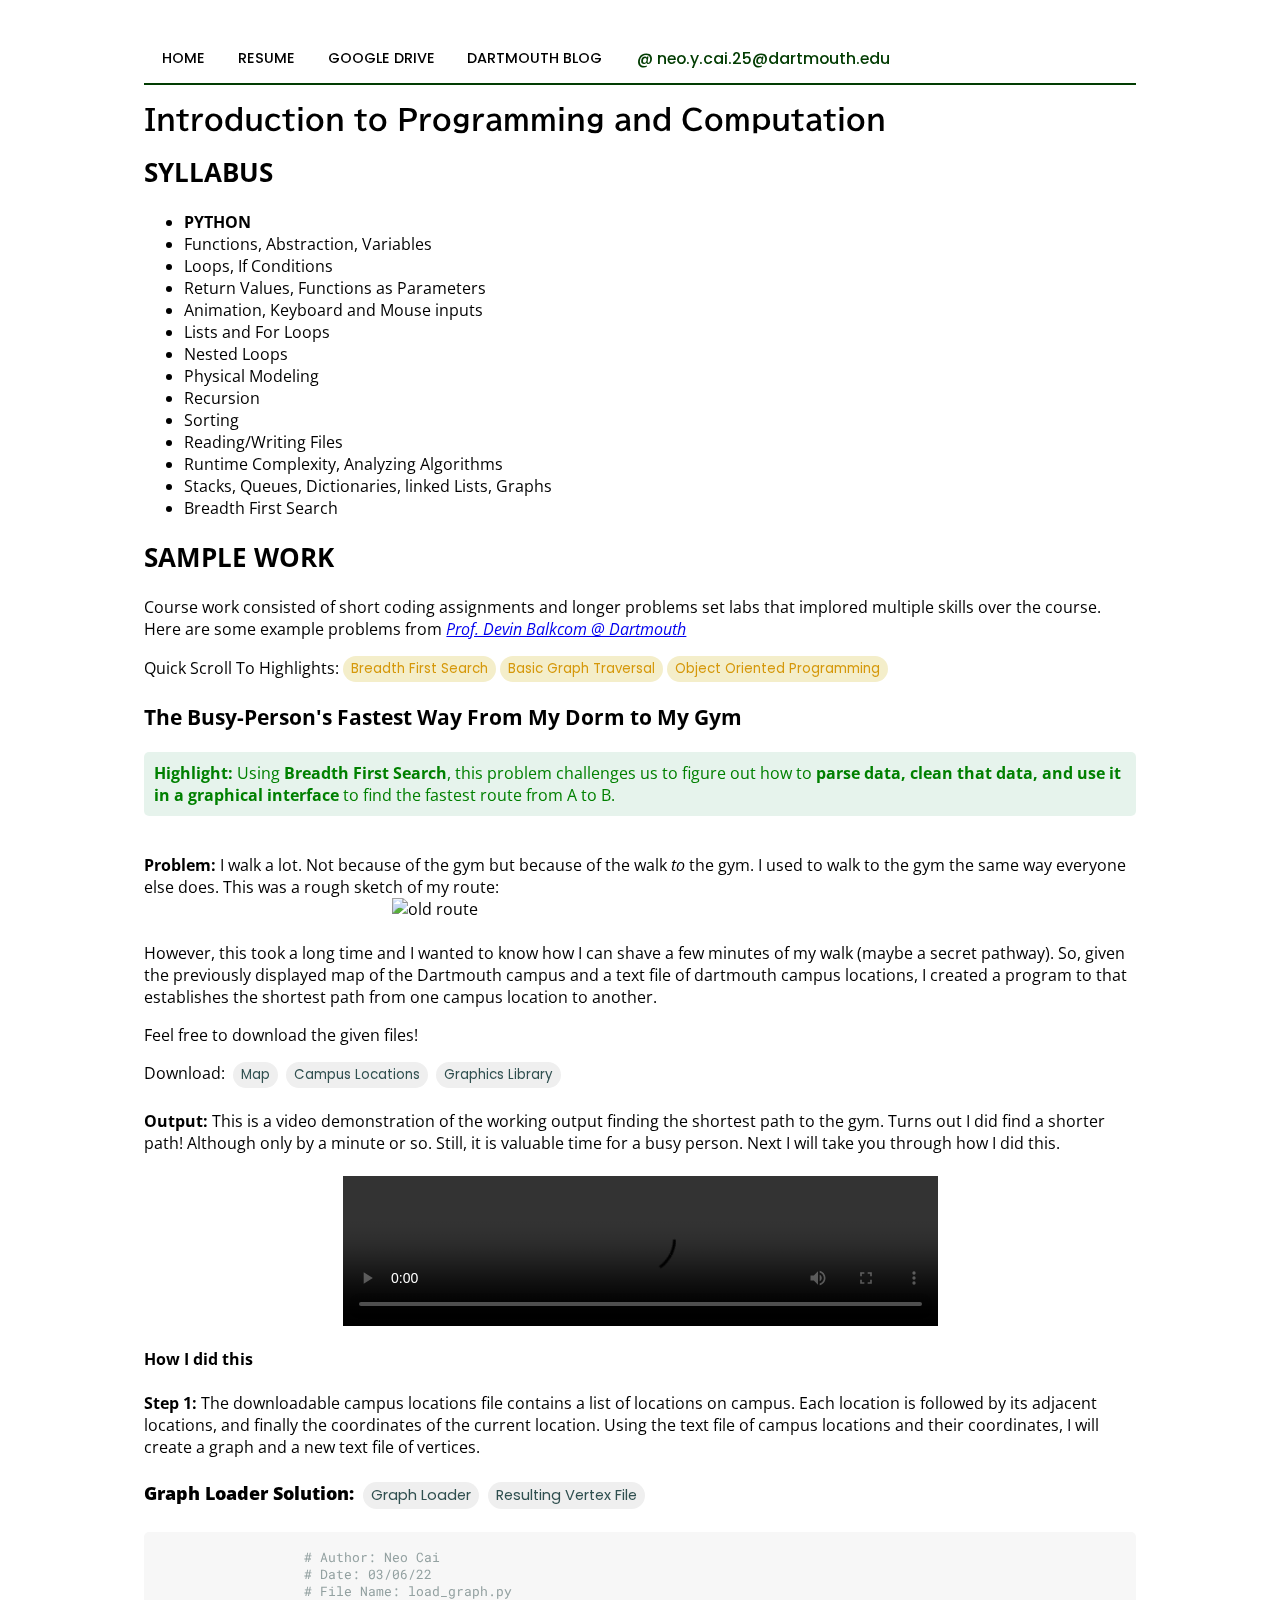
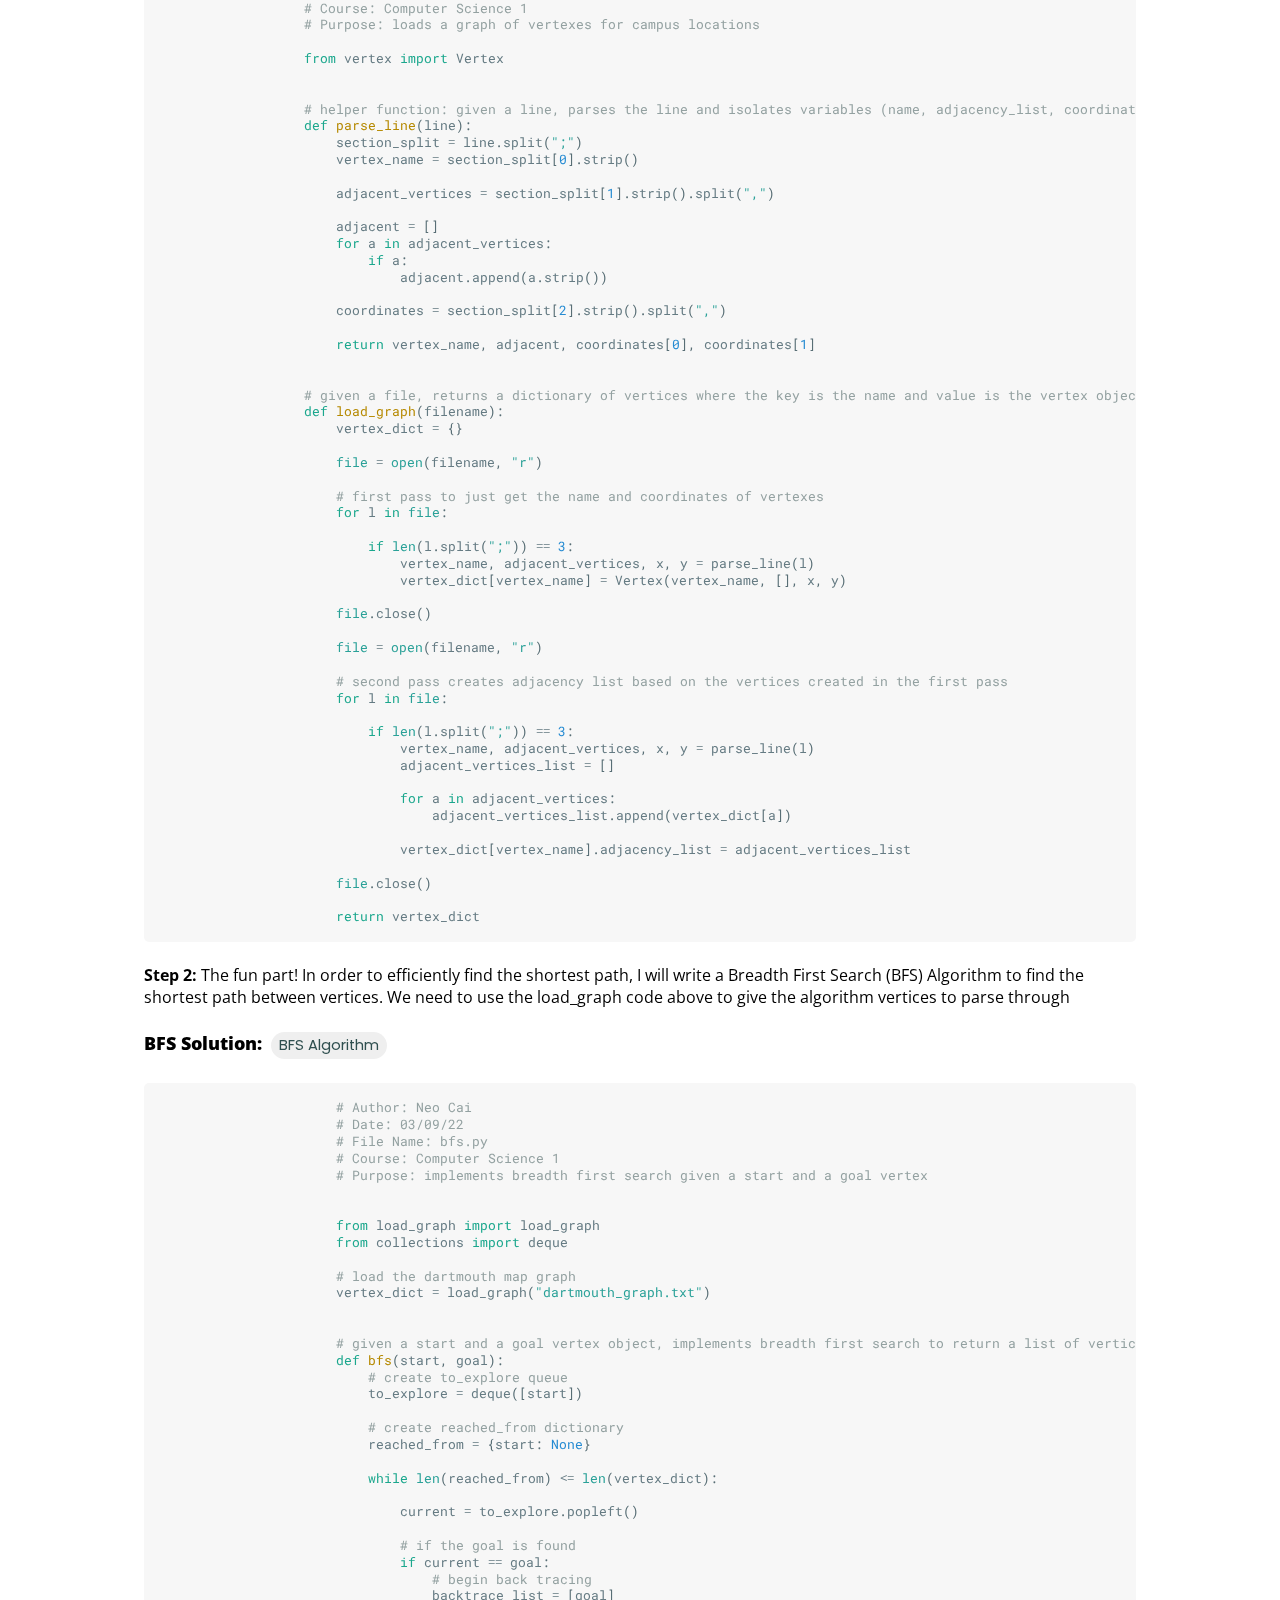
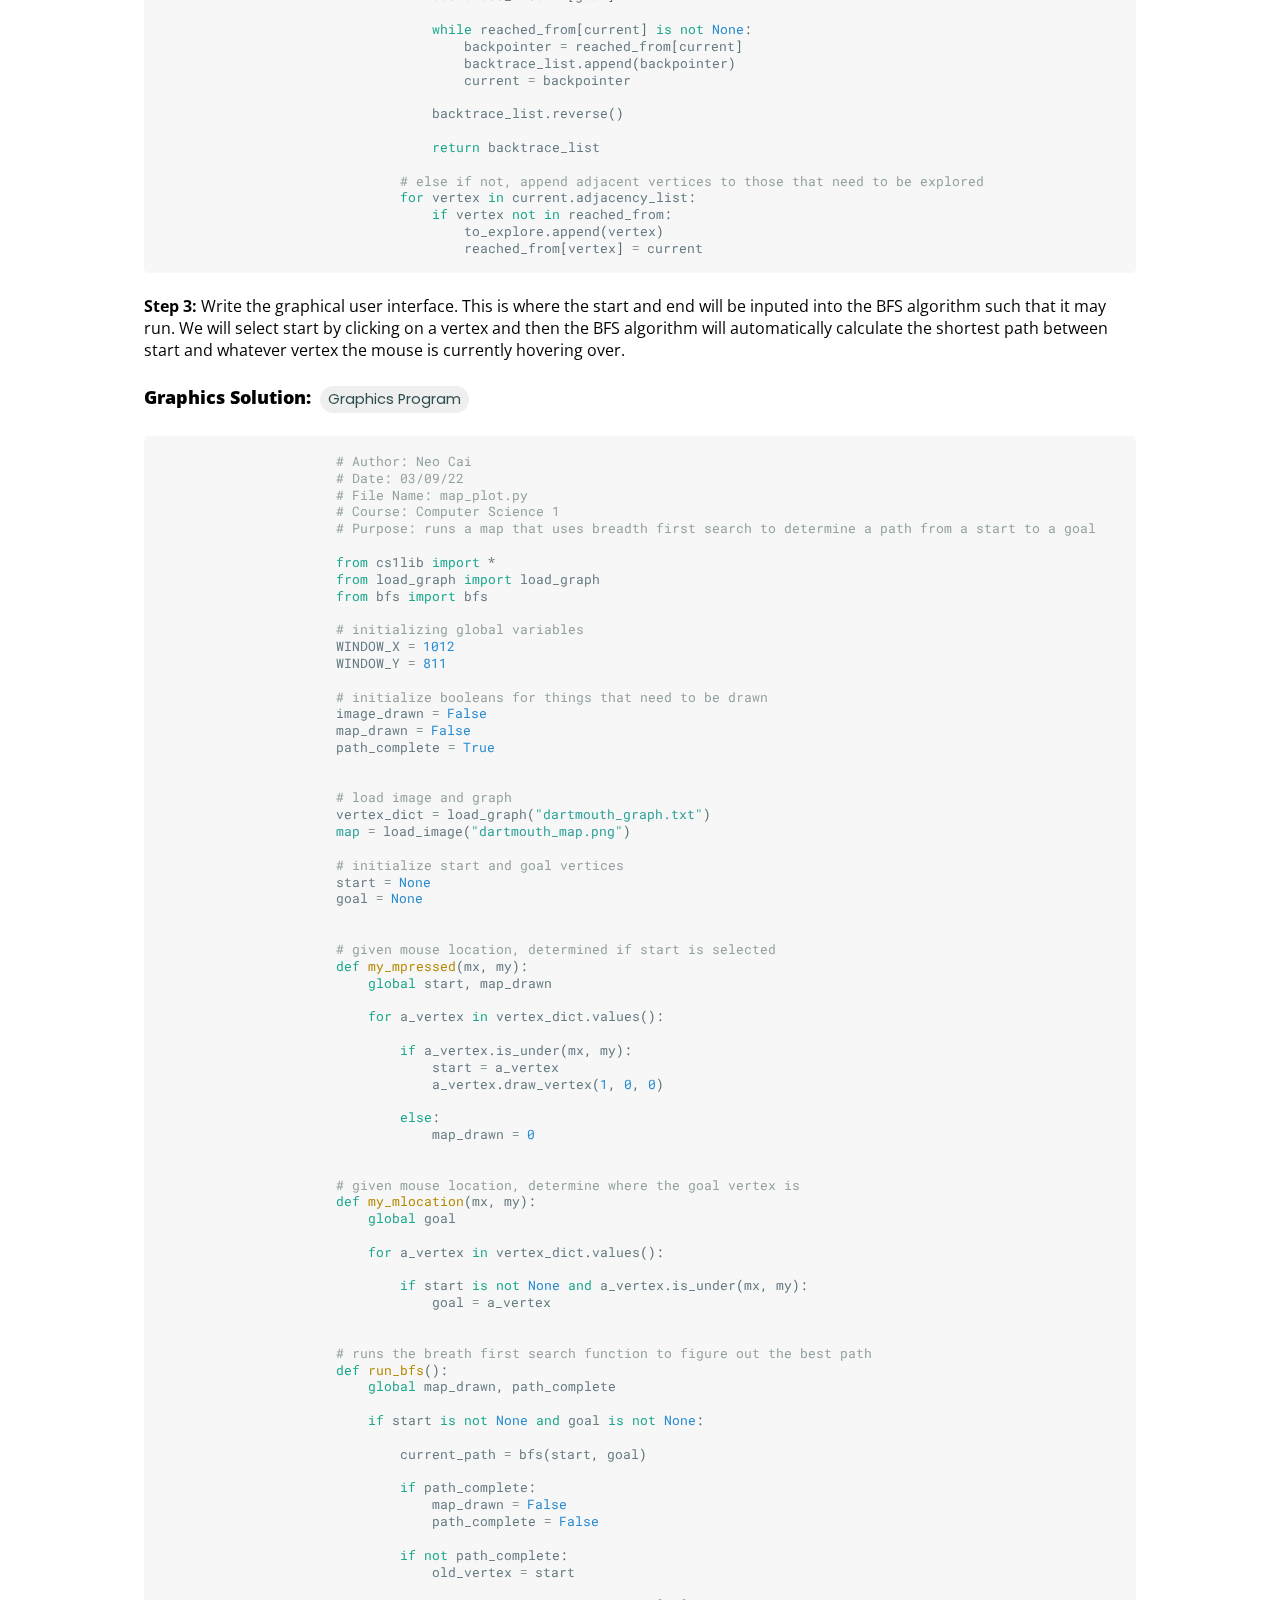
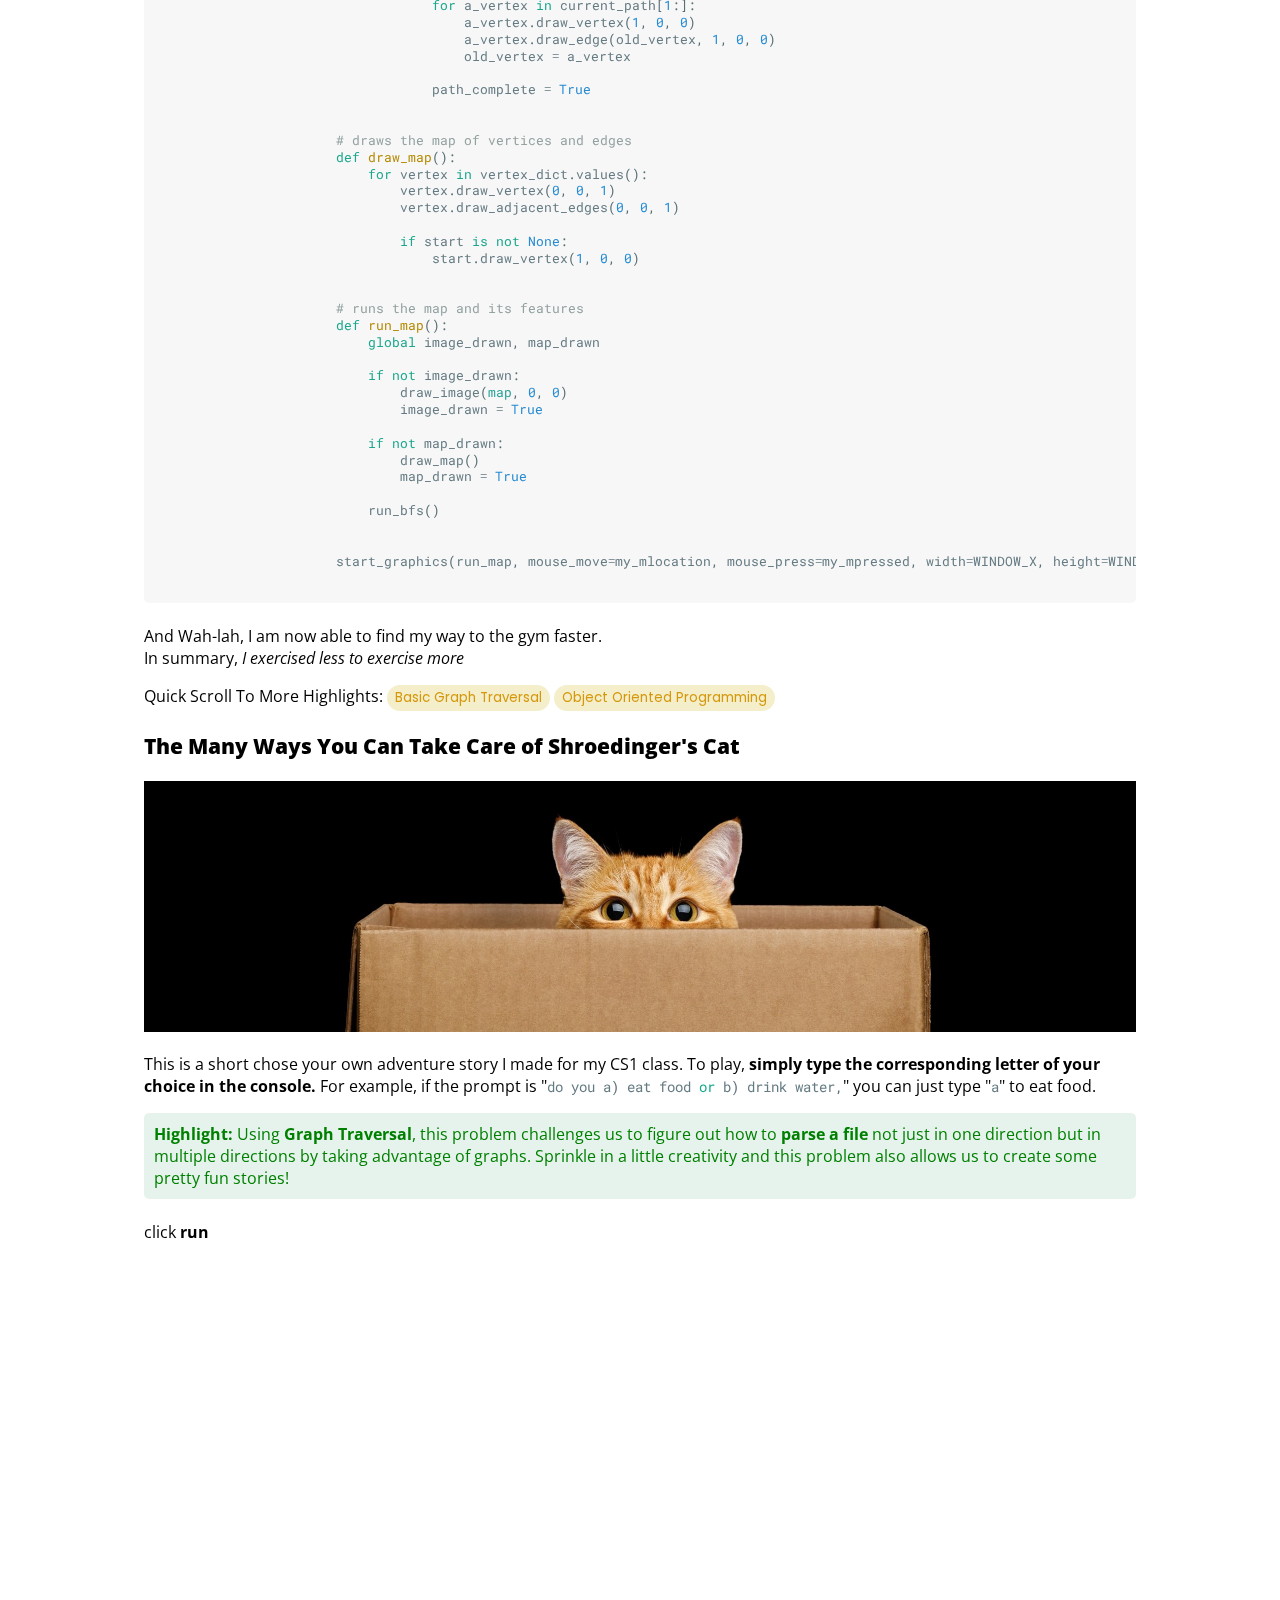
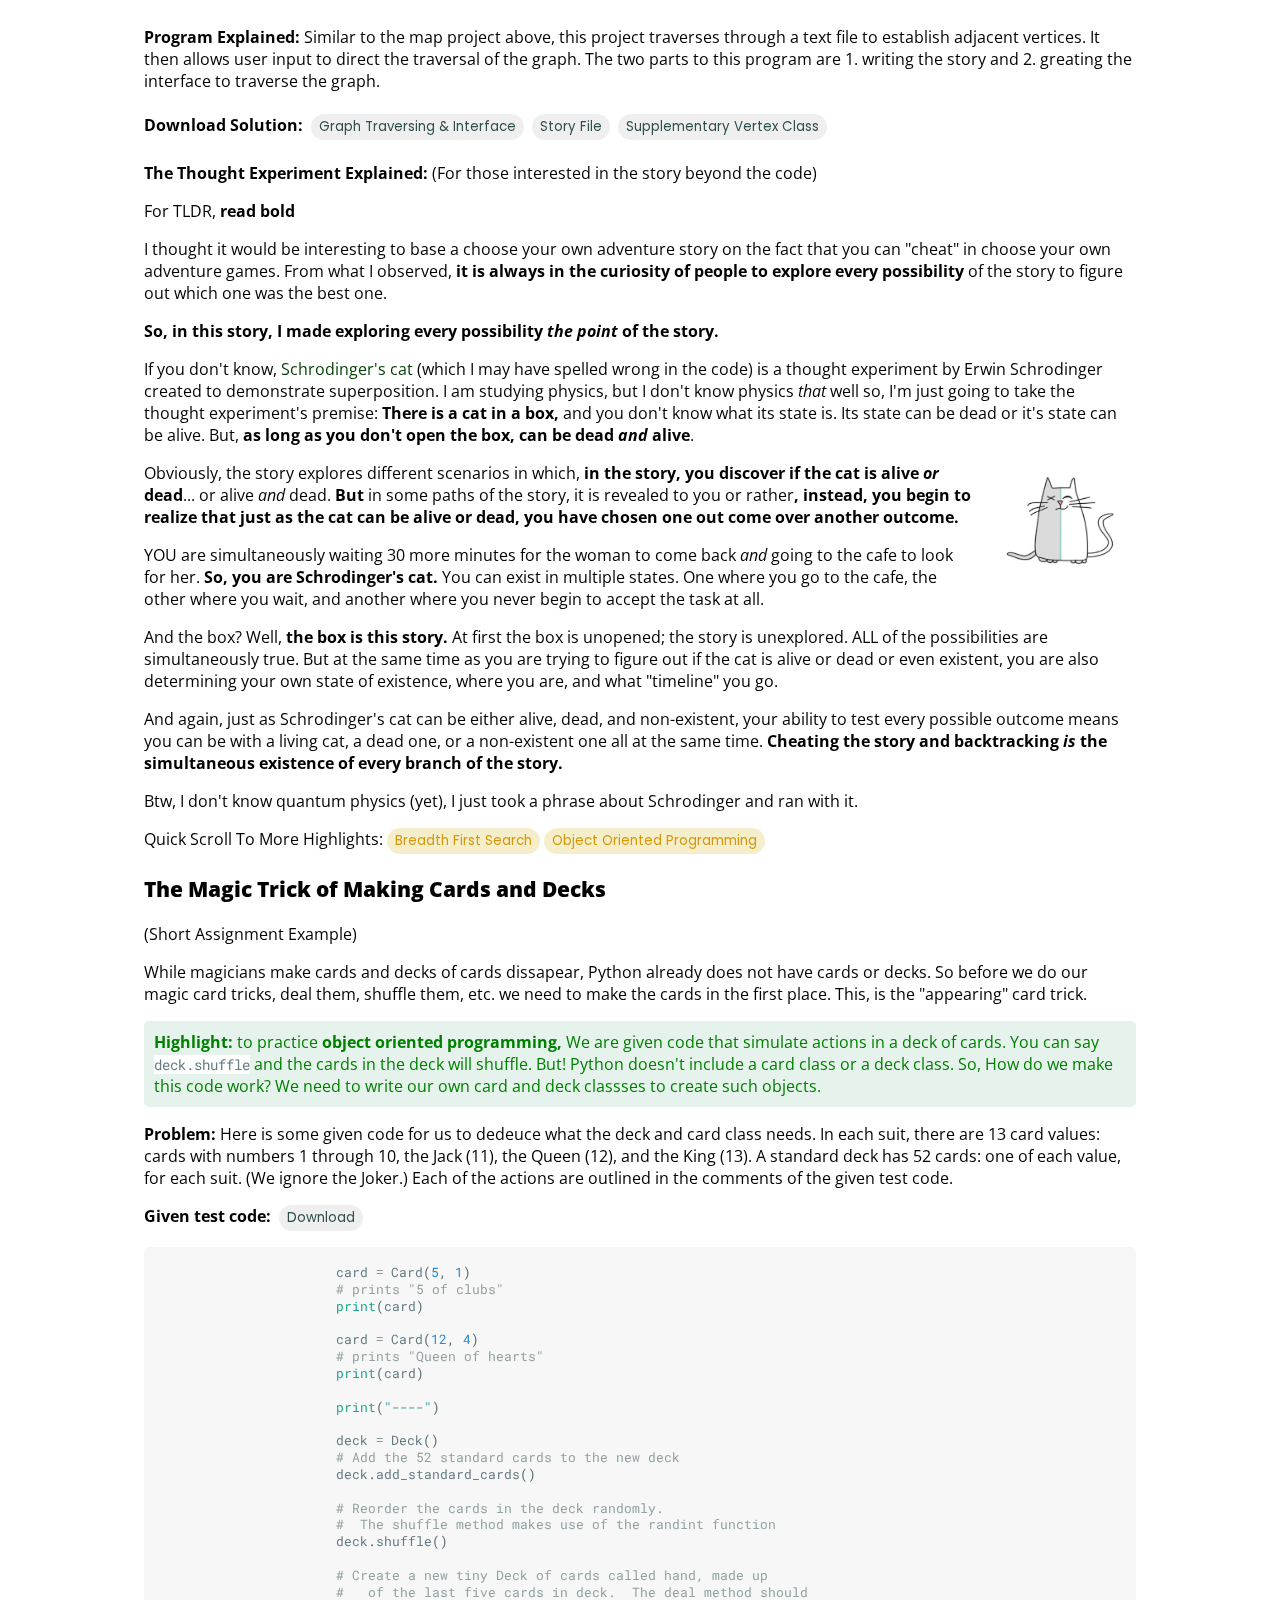
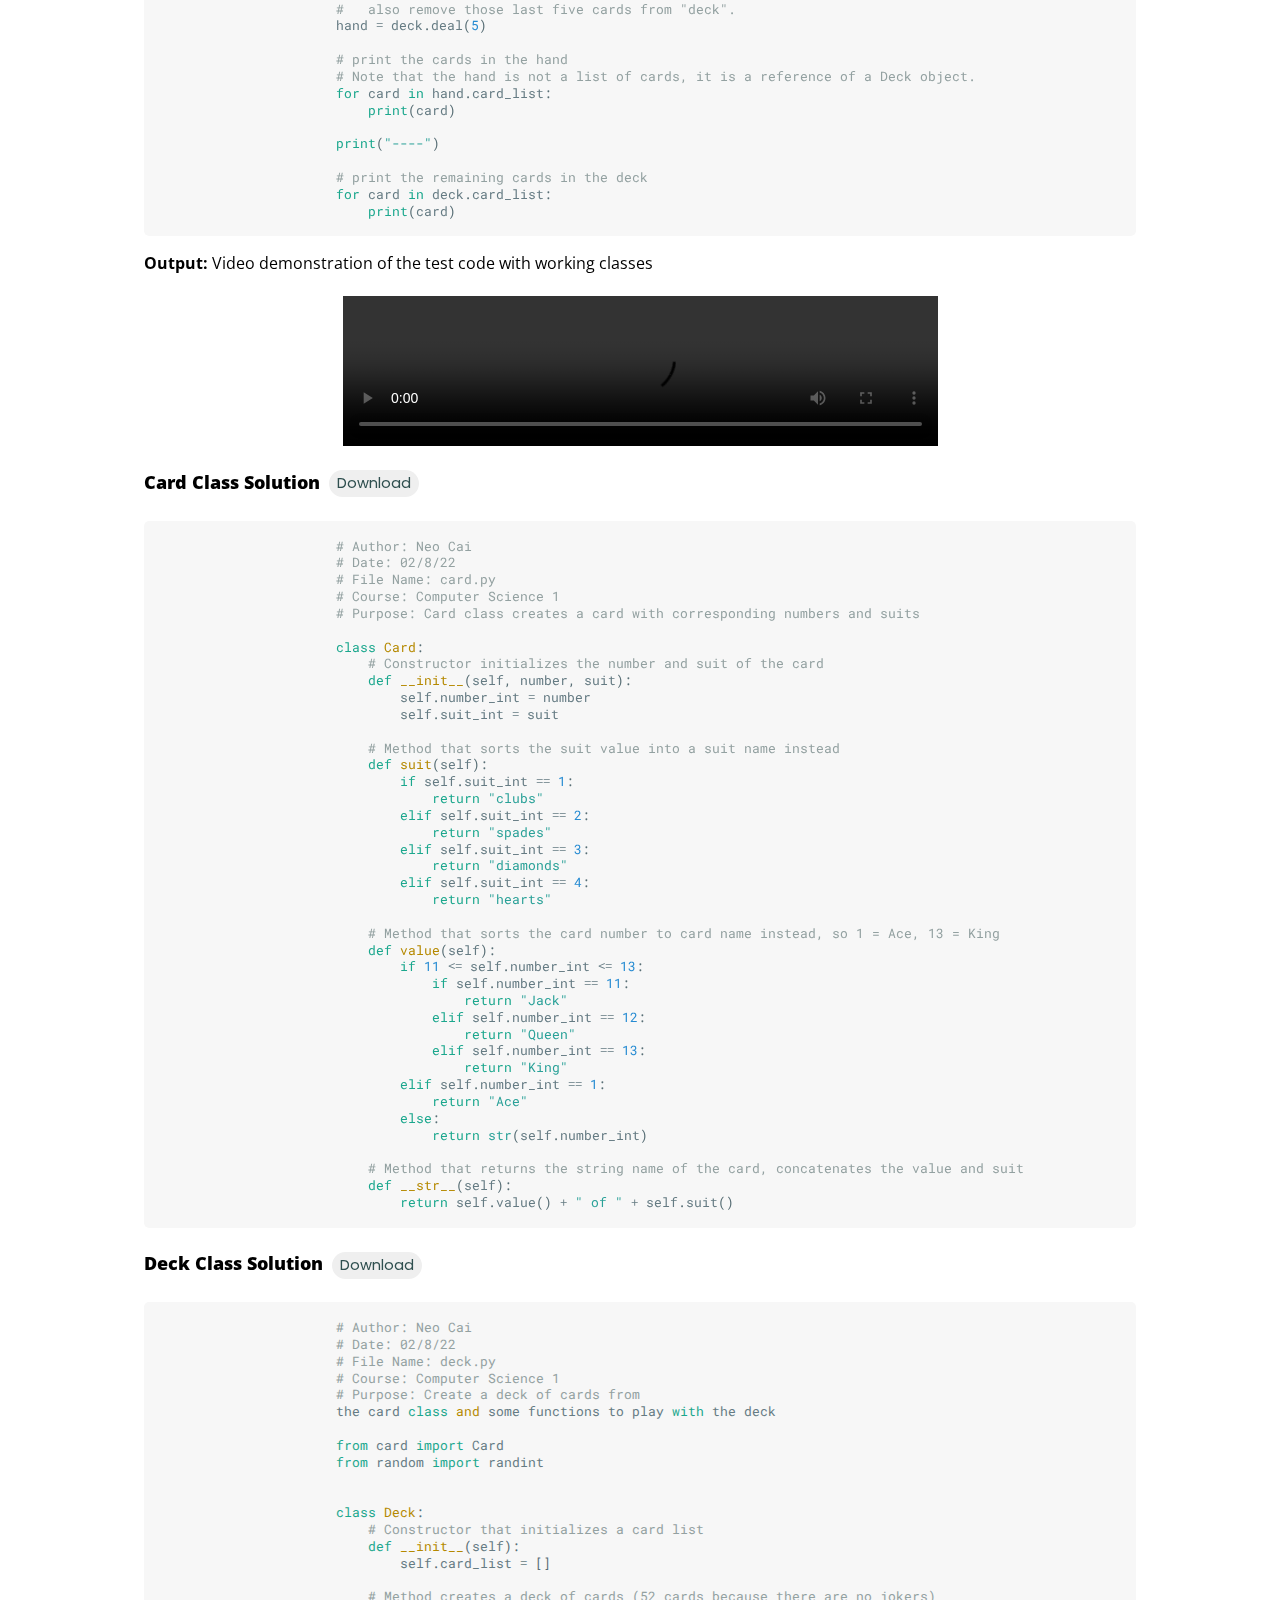
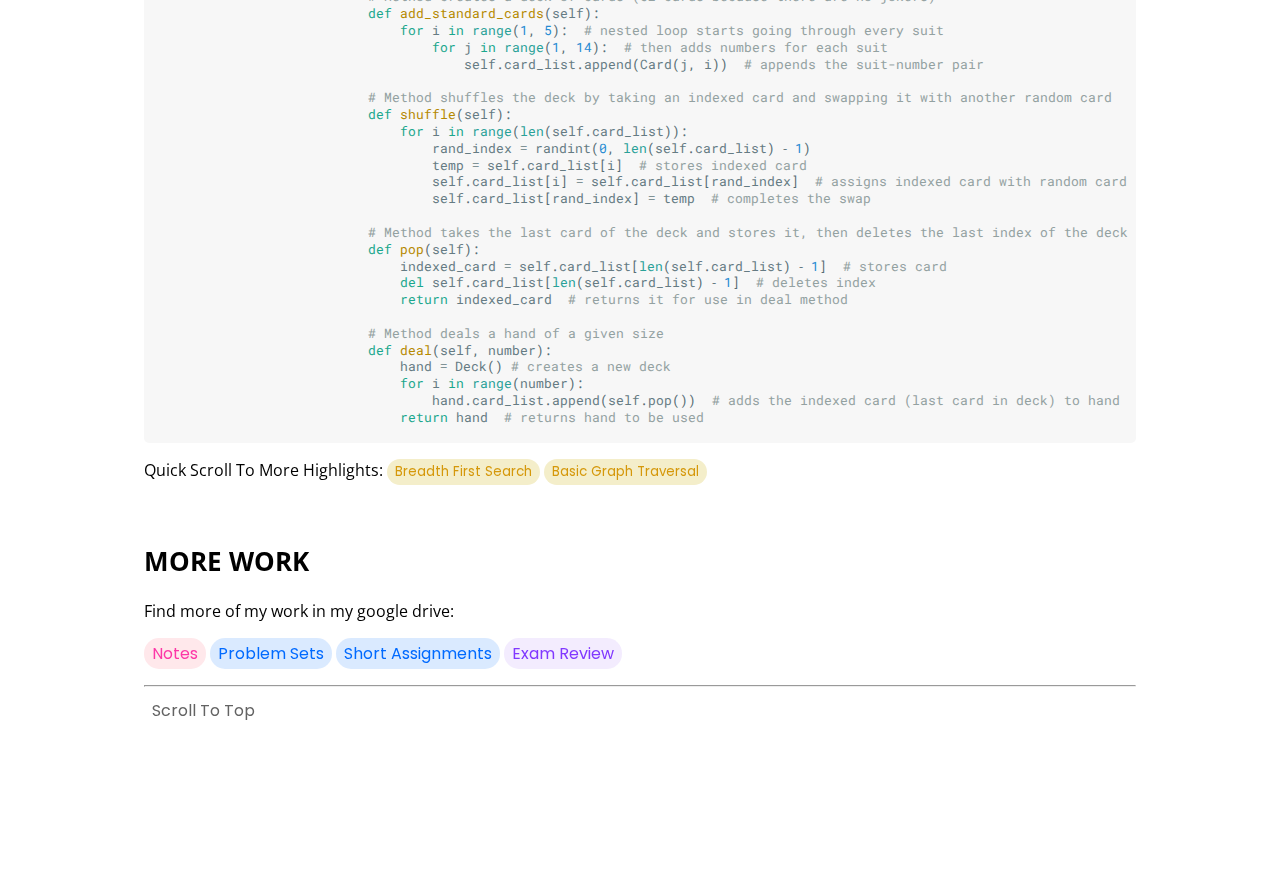
==== commit b32cbb0f: "Add files via upload" ====
--- a/CS1.html
+++ b/CS1.html
@@ -14,14 +14,16 @@
                     <li><a href="Resume.html" target="blank">RESUME</a></li>
                     <li><a href="https://drive.google.com/drive/folders/1IpuSzO9AuUdpnZ5P5NzctOcHRXoszcIw?usp=sharing" target="blank">GOOGLE DRIVE</a></li>
                     <li><a href="https://journeys.dartmouth.edu/neoycai25/" target="blank">DARTMOUTH BLOG</a></li>
-                    <li class = "nav-email"><h4><a href="mailto:neo.y.cai.25@dartmouth.edu">@ neo.y.cai.25@dartmouth.edu</a></h4></li>
+                    <li class = "nav-link"><h4><a href="mailto:neo.y.cai.25@dartmouth.edu">@ neo.y.cai.25@dartmouth.edu</a></h4></li>
                 </ul>
             </nav>
                 <h1 class="subtitle1">Introduction to Programming and Computation</h1>
         </header>
+    
         <section>
             <h2>SYLLABUS</h2>
             <ul>
+                <li><b>PYTHON</b></li>
                 <li>Functions, Abstraction, Variables</li>
                 <li>Loops, If Conditions</li>
                 <li>Return Values, Functions as Parameters</li>
@@ -36,168 +38,46 @@
                 <li>Stacks, Queues, Dictionaries, linked Lists, Graphs</li>
                 <li>Breadth First Search</li>
             </ul>
+        </section>
+        <section>
             <h2>SAMPLE WORK</h2>
-            Course work consisted of short coding assignments and longer problems set labs that implored multiple skills over the course. Here are some example problems from <i>Prof. Devin Balkcom @ Dartmouth</i>
-
-            <br><br>
-            <h3><strong>Short Assignment Example</strong></h3>
-            <p>
-                <strong>Problem:</strong> "I've written some code below to simulate a deck of cards. There are four suits of cards: clubs, spades, diamonds, and hearts. In each suit, there are 13 card values: cards with numbers 1 through 10, the Jack (11), the Queen (12), and the King (13). A standard deck has 52 cards: one of each value, for each suit. (We ignore the Joker.)"
-            </p>
-            <p>
-                <b>Write two classes: the Card class, and the Deck class.</b> I wrote some simple code to test the classes. I've included the test code, but I have not given you the code for the classes. Write the classes so that my test code works, and so that the output is exactly as described in the comments of the test code.
-            </p>
-            <p>
-                <b>Given driver code:&ensp;</b><a href="CS1-Code\SA7\card_deck_driver.py" download="card_deck_driver.py" target="blank"><button class="btn">Download</button></a></h4>
-                <pre><code class="language-python">
-                    card = Card(5, 1)
-                    # prints "5 of clubs"
-                    print(card)
-                    
-                    card = Card(12, 4)
-                    # prints "Queen of hearts"
-                    print(card)
-                    
-                    print("----")
-                    
-                    deck = Deck()
-                    # Add the 52 standard cards to the new deck
-                    deck.add_standard_cards()
-                    
-                    # Reorder the cards in the deck randomly.
-                    #  The shuffle method makes use of the randint function
-                    deck.shuffle()
-                    
-                    # Create a new tiny Deck of cards called hand, made up
-                    #   of the last five cards in deck.  The deal method should
-                    #   also remove those last five cards from "deck".
-                    hand = deck.deal(5)
-                    
-                    # print the cards in the hand
-                    # Note that the hand is not a list of cards, it is a reference of a Deck object.
-                    for card in hand.card_list:
-                        print(card)
-                    
-                    print("----")
-                    
-                    # print the remaining cards in the deck
-                    for card in deck.card_list:
-                        print(card)
-                </code></pre>
-            </p>
-                <h4><strong>Card Class Solution&ensp;</strong><a href="CS1-Code\SA7\card.py" download="card.py" target="blank"><button class="btn">Download</button></a></h4>
-                <div><pre><code class="language-python">
-                    # Author: Neo Cai
-                    # Date: 02/8/22
-                    # File Name: card.py
-                    # Course: Computer Science 1
-                    # Purpose: Card class creates a card with corresponding numbers and suits
-
-                    class Card:
-                        # Constructor initializes the number and suit of the card
-                        def __init__(self, number, suit):
-                            self.number_int = number
-                            self.suit_int = suit
-
-                        # Method that sorts the suit value into a suit name instead
-                        def suit(self):
-                            if self.suit_int == 1:
-                                return "clubs"
-                            elif self.suit_int == 2:
-                                return "spades"
-                            elif self.suit_int == 3:
-                                return "diamonds"
-                            elif self.suit_int == 4:
-                                return "hearts"
-
-                        # Method that sorts the card number to card name instead, so 1 = Ace, 13 = King
-                        def value(self):
-                            if 11 &#60;= self.number_int &#60;= 13:
-                                if self.number_int == 11:
-                                    return "Jack"
-                                elif self.number_int == 12:
-                                    return "Queen"
-                                elif self.number_int == 13:
-                                    return "King"
-                            elif self.number_int == 1:
-                                return "Ace"
-                            else:
-                                return str(self.number_int)
-
-                        # Method that returns the string name of the card, concatenates the value and suit
-                        def __str__(self):
-                            return self.value() + " of " + self.suit()
-                </code></pre></div>
-
-                <h4><strong>Deck Class Solution&ensp;</strong><a href="CS1-Code\SA7\deck.py" download="deck.py" target="blank"><button class="btn">Download</button></a></h4>            
-                <div><pre><code class="language-python">
-                    # Author: Neo Cai
-                    # Date: 02/8/22
-                    # File Name: deck.py
-                    # Course: Computer Science 1
-                    # Purpose: Create a deck of cards from
-                     the card class and some functions to play with the deck
-
-                    from card import Card
-                    from random import randint
-
-
-                    class Deck:
-                        # Constructor that initializes a card list
-                        def __init__(self):
-                            self.card_list = []
-
-                        # Method creates a deck of cards (52 cards because there are no jokers)
-                        def add_standard_cards(self):
-                            for i in range(1, 5):  # nested loop starts going through every suit
-                                for j in range(1, 14):  # then adds numbers for each suit
-                                    self.card_list.append(Card(j, i))  # appends the suit-number pair
-
-                        # Method shuffles the deck by taking an indexed card and swapping it with another random card
-                        def shuffle(self):
-                            for i in range(len(self.card_list)):
-                                rand_index = randint(0, len(self.card_list) - 1)
-                                temp = self.card_list[i]  # stores indexed card
-                                self.card_list[i] = self.card_list[rand_index]  # assigns indexed card with random card
-                                self.card_list[rand_index] = temp  # completes the swap
-
-                        # Method takes the last card of the deck and stores it, then deletes the last index of the deck
-                        def pop(self):
-                            indexed_card = self.card_list[len(self.card_list) - 1]  # stores card
-                            del self.card_list[len(self.card_list) - 1]  # deletes index
-                            return indexed_card  # returns it for use in deal method
-
-                        # Method deals a hand of a given size
-                        def deal(self, number):
-                            hand = Deck() # creates a new deck
-                            for i in range(number):
-                                hand.card_list.append(self.pop())  # adds the indexed card (last card in deck) to hand
-                            return hand  # returns hand to be used
-                </code></pre></div>
-            </p>
-            <p>
-                <h3><strong>Another Fun Short Assignment Game on My Blog</strong></h3>
-                <a href="https://journeys.dartmouth.edu/neoycai25/2022/03/04/a-story-about-a-cat-in-a-box/" target="blank"><button class="btn">Cat in a Box Story</button></a>
-            </p>
-            <br>
-            <p>
-                <h3>Problem Set Example</h3>
-                <span>While short assignments were smaller projects meant to exercise a particular skill, problem sets tested a synthesis of skills.</span>
-                <br><br>
-
-                <div><b>Problem: </b>Given a map of the Dartmouth campus and a text file of dartmouth campus locations, create a program to that establishes the shortest path from one campus location to another.</div>
-                <br>
+            Course work consisted of short coding assignments and longer problems set labs that implored multiple skills over the course. Here are some example problems from <span class="nav-link"></span><a href="https://web.cs.dartmouth.edu/people/devin-j-balkcom" target="blank"><i>Prof. Devin Balkcom @ Dartmouth</i></a></span>
+
+        <div class="more-work">
+            <ul>
+                <li>Quick Scroll To Highlights: </li>
+                <li><button class="BFS scroll-btn btn">Breadth First Search</button></li>
+                <li><button class="GT scroll-btn btn">Basic Graph Traversal</button></a></li>
+                <li><button class="OOP scroll-btn btn">Object Oriented Programming</button></li>
+            </ul>
+        </div>
+
+            <section>
+                <h3 id="BFS">The Busy-Person's Fastest Way From My Dorm to My Gym</h3> 
+                <p class="highlight-body">
+                    <b>Highlight:</b> Using <b>Breadth First Search</b>, this problem challenges us to figure out how to <b>parse data, clean that data, and use it in a graphical interface</b> to find the fastest route from A to B.
+                </p><br>
+                <div><b>Problem: </b> I walk a lot. Not because of the gym but because of the walk <i>to</i> the gym. I used to walk to the gym the same way everyone else does. This was a rough sketch of my route: </div>
+
+                <img src="CS1-Code\PS4\OldMap.png" alt="old route" class="demo-img">
                 
-                <img src="CS1-Code\PS4\dartmouth_map.png" alt="Dartmouth Campus Map" class="campus-map-img">
-                <br>
-
+                <br><div>However, this took a long time and I wanted to know how I can shave a few minutes of my walk (maybe a secret pathway). So, given the previously displayed map of the Dartmouth campus and a text file of dartmouth campus locations, I created a program to that establishes the shortest path from one campus location to another.</div>
+                <p>Feel free to download the given files!</p>
                 <div>Download:&ensp;<a href="CS1-Code\PS4\darmouth_map.png" download="dartmouth_map.png" target="blank"><button class="btn">Map</button></a>&ensp;<a href="CS1-Code\PS4\dartmouth_graph.txt" download="CS1 - Lab 4 vertices.txt" target="blank"><button class="btn">Campus Locations</button></a>&ensp;<a href="CS1-Code\PS4\cs1lib.py" download="cs1lib.py" target="blank"><button class="btn">Graphics Library</button></a></div><br>
 
-                <div><b>Step 1: </b>Using the text file of campus locations and their coordinates, create a graph and a new text file of vertices.</div>
+                <div><b>Output:</b> This is a video demonstration of the working output finding the shortest path to the gym. Turns out I did find a shorter path! Although only by a minute or so. Still, it is valuable time for a busy person. Next I will take you through how I did this.</div><br>
+                    <video controls class="video-demo">
+                        <source src="CS1-Code\PS4\PS4Demo1.mp4" type="video/mp4">
+                      Your browser does not support the video tag.
+                      </video>
+                
+                <br><div><b>How I did this</div></b><br>
+
+                <div><b>Step 1: </b>The downloadable campus locations file contains a list of locations on campus. Each location is followed by its adjacent locations, and finally the coordinates of the current location. Using the text file of campus locations and their coordinates, I will create a graph and a new text file of vertices.</div>
 
                 <h4><strong>Graph Loader Solution:&ensp;</strong><a href="CS1-Code\PS4\load_graph.py" download="load_graph.py" target="blank"><button class="btn">Graph Loader</button></a>&ensp;</strong><a href="CS1-Code\PS4\vertices.txt" download="vertices.txt" target="blank"><button class="btn">Resulting Vertex File</button></a></h4> 
 
-                <div><pre><code class="language-python">
+                <div><pre><code class="language-python code-body">
                     # Author: Neo Cai
                     # Date: 03/06/22
                     # File Name: load_graph.py
@@ -258,10 +138,10 @@
                         return vertex_dict
                 </code></pre></div>
 
-                <div><b>Step 2:</b> Write a Breadth First Search (BFS) Algorithm to find the shortest path between vertices.</div>
+                <br><div><b>Step 2:</b> The fun part! In order to efficiently find the shortest path, I will write a Breadth First Search (BFS) Algorithm to find the shortest path between vertices. We need to use the load_graph code above to give the algorithm vertices to parse through</div>
                 <h4><b>BFS Solution:&ensp;</b><a href="CS1-Code\PS4\bfs.py" download="bfs.py" target="blank"><button class="btn">BFS Algorithm</button></a></h4>
 
-                    <div><pre><code class="language-python">
+                    <div><pre><code class="language-python code-body">
                         # Author: Neo Cai
                         # Date: 03/09/22
                         # File Name: bfs.py
@@ -309,10 +189,10 @@
                                         reached_from[vertex] = current
                     </code></pre></div><br>
 
-                <div><b>Step 3:</b> Write the graphical user interface</div>
+                <div><b>Step 3:</b> Write the graphical user interface. This is where the start and end will be inputed into the BFS algorithm such that it may run. We will select start by clicking on a vertex and then the BFS algorithm will automatically calculate the shortest path between start and whatever vertex the mouse is currently hovering over.</div>
                 <h4><b>Graphics Solution:&ensp;</b><a href="CS1-Code\PS4\map_plot.py" download="map_plot.py" target="blank"><button class="btn">Graphics Program</button></a></h4>
 
-                    <div><pre><code class="language-python">
+                    <div><pre><code class="language-python code-body">
                         # Author: Neo Cai
                         # Date: 03/09/22
                         # File Name: map_plot.py
@@ -416,14 +296,223 @@
 
                         start_graphics(run_map, mouse_move=my_mlocation, mouse_press=my_mpressed, width=WINDOW_X, height=WINDOW_Y)
 
+                    </code></pre></div><br>
+
+                    <div>And Wah-lah, I am now able to find my way to the gym faster.</div>
+                    <div>In summary, <i>I exercised less to exercise more</i></div>
+                    <div class="more-work">
+                        <ul>
+                            <li>Quick Scroll To More Highlights: </li>
+                            <li><button class="GT scroll-btn btn">Basic Graph Traversal</button></a></li>
+                            <li><button class="OOP scroll-btn btn">Object Oriented Programming</button></li>
+                        </ul>
+                    </div>
+            </section>
+            <section>
+                    <h3 id="GT"><strong>The Many Ways You Can Take Care of Shroedinger's Cat</strong></h3>
+                    <div><img src="CS1-Code\SA9\CatPeeker.jpg" width="100%"></div>
+                    <p>
+                        This is a short chose your own adventure story I made for my CS1 class. To play, <b>simply type the corresponding letter of your choice in the console.</b>
+
+                        For example, if the prompt is "<code class="language-python">do you a) eat food or b) drink water,</code>" you can just type "<code class="language-python">a</code>" to eat food.
+                    </p>
+                    <div class="highlight-body">
+                        <b>Highlight:</b> Using <b>Graph Traversal</b>, this problem challenges us to figure out how to <b>parse a file</b> not just in one direction but in multiple directions by taking advantage of graphs. Sprinkle in a little creativity and this problem also allows us to create some pretty fun stories!
+                    </div><br>
+
+                    <span>click <b>run</b></span>
+
+                    <iframe src="https://trinket.io/embed/python/9f5e58841b?outputOnly=true&runOption=run&showInstructions=true" width="100%" height="356" frameborder="0" marginwidth="0" marginheight="0" allowfullscreen></iframe>
+
+                    <br><br>
+
+                    <b>Program Explained:</b> Similar to the map project above, this project traverses through a text file to establish adjacent vertices. It then allows user input to direct the traversal of the graph. The two parts to this program are 1. writing the story and 2. greating the interface to traverse the graph.<br><br>
+
+                    <b>Download Solution:&ensp;</b><a href="CS1-Code\SA9\adventure.py" download="adventure.py" target="blank"><button class="btn">Graph Traversing & Interface</button></a>&ensp;<a href="CS1-Code\SA9\story.txt" download="story.txt" target="blank"><button class="btn">Story File</button></a>&ensp;<a href="CS1-Code\SA9\vertex.py" download="vertex.py" target="blank"><button class="btn">Supplementary Vertex Class</button></a><br><br>
+                    
+
+                    <b>The Thought Experiment Explained:</b> (For those interested in the story beyond the code)<br>
+
+                    <p>For TLDR, <b>read bold</b></p>
+
+                    <p>I thought it would be interesting to base a choose your own adventure story on the fact that you can "cheat" in choose your own adventure games. From what I observed, <b>it is always in the curiosity of people to explore every possibility </b>of the story to figure out which one was the best one. </p>
+
+                    <p><b>So, in this story, I made exploring every possibility <em>the point </em>of the story.</b> </p>
+
+                    <p>If you don't know, <span class = "nav-link"><a href="https://en.wikipedia.org/wiki/Schr%C3%B6dinger%27s_cat">Schrodinger's cat</a></span> (which I may have spelled wrong in the code) is a thought experiment by Erwin Schrodinger created to demonstrate superposition. I am studying physics, but I don't know physics <em>that </em>well so, I'm just going to take the thought experiment's premise: <b>There is a cat in a box, </b>and you don't know what its state is. Its state can be dead or it's state can be alive. But, <b>as long as you don't open the box, can be dead <em>and </em>alive</b>. </p>
+
+                    <div><img src="CS1-Code\SA9\DeadAliveCat.png" class="deadalivecat-img" width="158" ALIGN="right"></figure></div>
+
+                    <p>Obviously, the story explores different scenarios in which,<b> in the story, you discover if the cat is alive <em>or</em> dead</b>... or alive <em>and </em>dead. <b>But </b>in some paths of the story, it is revealed to you or rather<b>, instead, you begin to realize that just as the cat can be alive or dead, you have chosen one out come over another outcome. </b></p>
+
+                    <p>YOU are simultaneously waiting 30 more minutes for the woman to come back <em>and</em> going to the cafe to look for her. <b>So, you are Schrodinger's cat. </b>You can exist in multiple states. One where you go to the cafe, the other where you wait, and another where you never begin to accept the task at all. </p>
+
+                    <p>And the box? Well, <b>the box is this story.</b> At first the box is unopened; the story is unexplored. ALL of the possibilities are simultaneously true. But at the same time as you are trying to figure out if the cat is alive or dead or even existent, you are also determining your own state of existence, where you are, and what "timeline" you go. </p>
+
+                    <p>And again, just as Schrodinger's cat can be either alive, dead, and non-existent, your ability to test every possible outcome means you can be with a living cat, a dead one, or a non-existent one all at the same time. <b>Cheating the story and backtracking <em>is</em> the simultaneous existence of every branch of the story.</b></p>
+
+                    <p>Btw, I don't know quantum physics (yet), I just took a phrase about Schrodinger and ran with it.</p>
+
+                    <div class="more-work">
+                        <ul>
+                            <li>Quick Scroll To More Highlights: </li>
+                            <li><button class="BFS scroll-btn btn">Breadth First Search</button></li>
+                            <li><button class="OOP scroll-btn btn">Object Oriented Programming</button></li>
+                        </ul>
+                    </div>
+
+            </section>
+            <section>
+                <h3 id="OOP"><strong>The Magic Trick of Making Cards and Decks</strong></h3> (Short Assignment Example)
+                <p>While magicians make cards and decks of cards dissapear, Python already does not have cards or decks. So before we do our magic card tricks, deal them, shuffle them, etc. we need to make the cards in the first place. This, is the "appearing" card trick.</p>
+                <p class="highlight-body">
+                    <b>Highlight:</b> to practice <b>object oriented programming,</b> We are given code that simulate actions in a deck of cards. You can say <code class="language-python">deck.shuffle</code> and the cards in the deck will shuffle. But! Python doesn't include a card class or a deck class. So, How do we make this code work? We need to write our own card and deck classses to create such objects.
+                </p>
+                <p>
+                    <b>Problem:</b> Here is some given code for us to dedeuce what the deck and card class needs. In each suit, there are 13 card values: cards with numbers 1 through 10, the Jack (11), the Queen (12), and the King (13). A standard deck has 52 cards: one of each value, for each suit. (We ignore the Joker.) Each of the actions are outlined in the comments of the given test code.
+                </p>
+                <p>
+                    <b>Given test code:&ensp;</b><a href="CS1-Code\SA7\card_deck_driver.py" download="card_deck_driver.py" target="blank"><button class="btn">Download</button></a></h4>
+                    <pre><code class="language-python code-body">
+                        card = Card(5, 1)
+                        # prints "5 of clubs"
+                        print(card)
+                        
+                        card = Card(12, 4)
+                        # prints "Queen of hearts"
+                        print(card)
+                        
+                        print("----")
+                        
+                        deck = Deck()
+                        # Add the 52 standard cards to the new deck
+                        deck.add_standard_cards()
+                        
+                        # Reorder the cards in the deck randomly.
+                        #  The shuffle method makes use of the randint function
+                        deck.shuffle()
+                        
+                        # Create a new tiny Deck of cards called hand, made up
+                        #   of the last five cards in deck.  The deal method should
+                        #   also remove those last five cards from "deck".
+                        hand = deck.deal(5)
+                        
+                        # print the cards in the hand
+                        # Note that the hand is not a list of cards, it is a reference of a Deck object.
+                        for card in hand.card_list:
+                            print(card)
+                        
+                        print("----")
+                        
+                        # print the remaining cards in the deck
+                        for card in deck.card_list:
+                            print(card)
+                    </code></pre>
+                </p>
+                <div><b>Output:</b> Video demonstration of the test code with working classes</div><br>
+                        <video controls class="video-demo">
+                            <source src="CS1-Code\SA7\video-demo-SA7.mp4" type="video/mp4">
+                        Your browser does not support the video tag.
+                        </video>
+
+                    <h4><strong>Card Class Solution&ensp;</strong><a href="CS1-Code\SA7\card.py" download="card.py" target="blank"><button class="btn">Download</button></a></h4>
+                    <div><pre><code class="language-python code-body">
+                        # Author: Neo Cai
+                        # Date: 02/8/22
+                        # File Name: card.py
+                        # Course: Computer Science 1
+                        # Purpose: Card class creates a card with corresponding numbers and suits
+
+                        class Card:
+                            # Constructor initializes the number and suit of the card
+                            def __init__(self, number, suit):
+                                self.number_int = number
+                                self.suit_int = suit
+
+                            # Method that sorts the suit value into a suit name instead
+                            def suit(self):
+                                if self.suit_int == 1:
+                                    return "clubs"
+                                elif self.suit_int == 2:
+                                    return "spades"
+                                elif self.suit_int == 3:
+                                    return "diamonds"
+                                elif self.suit_int == 4:
+                                    return "hearts"
+
+                            # Method that sorts the card number to card name instead, so 1 = Ace, 13 = King
+                            def value(self):
+                                if 11 &#60;= self.number_int &#60;= 13:
+                                    if self.number_int == 11:
+                                        return "Jack"
+                                    elif self.number_int == 12:
+                                        return "Queen"
+                                    elif self.number_int == 13:
+                                        return "King"
+                                elif self.number_int == 1:
+                                    return "Ace"
+                                else:
+                                    return str(self.number_int)
+
+                            # Method that returns the string name of the card, concatenates the value and suit
+                            def __str__(self):
+                                return self.value() + " of " + self.suit()
                     </code></pre></div>
 
-                    <div><b>Output:</b> Video demonstration of the map in action!</div><br>
-                    <video controls class="campus-demo">
-                        <source src="CS1-Code\PS4\PS4Demo.mp4" type="video/mp4">
-                      Your browser does not support the video tag.
-                      </video>
-            </p>
+                    <h4><strong>Deck Class Solution&ensp;</strong><a href="CS1-Code\SA7\deck.py" download="deck.py" target="blank"><button class="btn">Download</button></a></h4>            
+                    <div><pre><code class="language-python code-body">
+                        # Author: Neo Cai
+                        # Date: 02/8/22
+                        # File Name: deck.py
+                        # Course: Computer Science 1
+                        # Purpose: Create a deck of cards from
+                        the card class and some functions to play with the deck
+
+                        from card import Card
+                        from random import randint
+
+
+                        class Deck:
+                            # Constructor that initializes a card list
+                            def __init__(self):
+                                self.card_list = []
+
+                            # Method creates a deck of cards (52 cards because there are no jokers)
+                            def add_standard_cards(self):
+                                for i in range(1, 5):  # nested loop starts going through every suit
+                                    for j in range(1, 14):  # then adds numbers for each suit
+                                        self.card_list.append(Card(j, i))  # appends the suit-number pair
+
+                            # Method shuffles the deck by taking an indexed card and swapping it with another random card
+                            def shuffle(self):
+                                for i in range(len(self.card_list)):
+                                    rand_index = randint(0, len(self.card_list) - 1)
+                                    temp = self.card_list[i]  # stores indexed card
+                                    self.card_list[i] = self.card_list[rand_index]  # assigns indexed card with random card
+                                    self.card_list[rand_index] = temp  # completes the swap
+
+                            # Method takes the last card of the deck and stores it, then deletes the last index of the deck
+                            def pop(self):
+                                indexed_card = self.card_list[len(self.card_list) - 1]  # stores card
+                                del self.card_list[len(self.card_list) - 1]  # deletes index
+                                return indexed_card  # returns it for use in deal method
+
+                            # Method deals a hand of a given size
+                            def deal(self, number):
+                                hand = Deck() # creates a new deck
+                                for i in range(number):
+                                    hand.card_list.append(self.pop())  # adds the indexed card (last card in deck) to hand
+                                return hand  # returns hand to be used
+                    </code></pre></div>
+                    <div class="more-work">
+                        <ul>
+                            <li>Quick Scroll To More Highlights: </li>
+                            <li><button class="BFS scroll-btn btn">Breadth First Search</button></li>
+                            <li><button class="GT scroll-btn btn">Basic Graph Traversal</button></a></li>
+                        </ul>
+                    </div>
+            </section>
+            <br>
         </section>
         <footer class="more-work">
         <h2>MORE WORK</h2>
@@ -434,6 +523,31 @@
                 <li><a href="https://drive.google.com/drive/folders/1snWjfEIl4poKZFCFocSapkorWUKdKRFX?usp=sharing" target="blank"><button class="btn hw-button">Short Assignments</button></a></li>
                 <li><a href="https://drive.google.com/drive/folders/1wzZiFmftN0aNXQ0V-TmEb8udfxbyWJR4?usp=sharing" target="blank"><button class="btn exam-review-button">Exam Review</button></a></li>
             </ul>
-        </footer>
+        </footer><hr>
+        <button id="btnScrollToTop" class="btn">Scroll To Top</button>
+        <script> 
+            BFSbtns = document.getElementsByClassName('BFS');
+                for (var i = 0; i < BFSbtns.length; i++) {
+                    BFSbtns[i].addEventListener("click", function () {
+                    document.getElementById('BFS').scrollIntoView();
+            });}
+
+            GTbtns = document.getElementsByClassName('GT');
+                for (var i = 0; i < GTbtns.length; i++) {
+                    GTbtns[i].addEventListener("click", function () {
+                    document.getElementById('GT').scrollIntoView();
+            });}
+
+            OOPbtns = document.getElementsByClassName('OOP');
+                for (var i = 0; i < GTbtns.length; i++) {
+                    OOPbtns[i].addEventListener("click", function () {
+                    document.getElementById('OOP').scrollIntoView();
+            });}
+        
+            const btnScrollToTop = document.querySelector('#btnScrollToTop');
+            btnScrollToTop.addEventListener("click", function() {
+                window.scrollTo(0, 0)
+            });
+        </script>
         <script src="prism.js"></script>
     </body>--- a/style.css
+++ b/style.css
@@ -13,11 +13,24 @@
 * {
     box-sizing: border-box;
     font-family: 'Open Sans', sans-serif;
+    font-size: 100%
+}
+h1 {
+    font-size: 175%;
+}
+h2 {
+    font-size: 160%;
+}
+h3 {
+    font-size: 130%;
+}
+h4 {
+    font-size: 110%;
 }
 .nav ul {
     margin: 2.5%;
-    margin-left: -3.2em;
-    margin-bottom: -0.5em;
+    margin-left: -3.7%;
+    margin-bottom: -0.85%;
 }
 .nav li {
     display: inline-block;
@@ -41,21 +54,21 @@
     color: white;
 }
 
-.nav-email a {
+.nav-link a {
     color: rgb(2, 60, 2);
     text-decoration: none;
 }
-.nav-email a:hover {
+.nav-link a:hover {
     color: blue;
     background-color: transparent;
 }
 .nav {
     text-align: left;
-    font-size: 0.9em;
+    font-size: 90%;
     border-bottom: 2px solid rgb(2, 60, 2) ;
 }
 html, body { 
-    margin: 1in;
+    margin:6%;
     margin-top: 0in;
     padding: 0;
 }
@@ -109,17 +122,46 @@
     color: rgb(129, 56, 255);
     background-color: rgba(101, 12, 246, 0.078);
 }
-.campus-map-img {
+.demo-img {
     display: block;
     margin-left: auto;
     margin-right: auto;
     width: 50%;
     height: 50%;
 }
-.campus-demo {
+.video-demo {
     display: block;
     margin-left: auto;
     margin-right: auto;
-    width: 50%;
-    height: 50%;
+    width: 60%;
+    height: 60%;
+}
+.code-body {
+    display: block;
+    background-color: rgb(247, 247, 247);
+    border-radius: 5px;
+}
+
+.highlight-body {
+    display: block;
+    color: green;
+    padding: 1%;
+    border-radius: 5px;
+    background-color: rgba(14, 138, 70, 0.1); 
+}
+.deadalivecat-img {
+    display: block;
+    ;
+}
+.scroll-btn {
+    font-size: smaller;
+    color: rgb(213, 152, 10);
+    background-color: rgb(244, 238, 202);
+}
+#btnScrollToTop {
+    display: flex;
+    font-size: medium;
+    color: rgb(99, 99, 99);
+    background-color: rgba(50, 99, 72, 0);
+    width: 20%;
 }